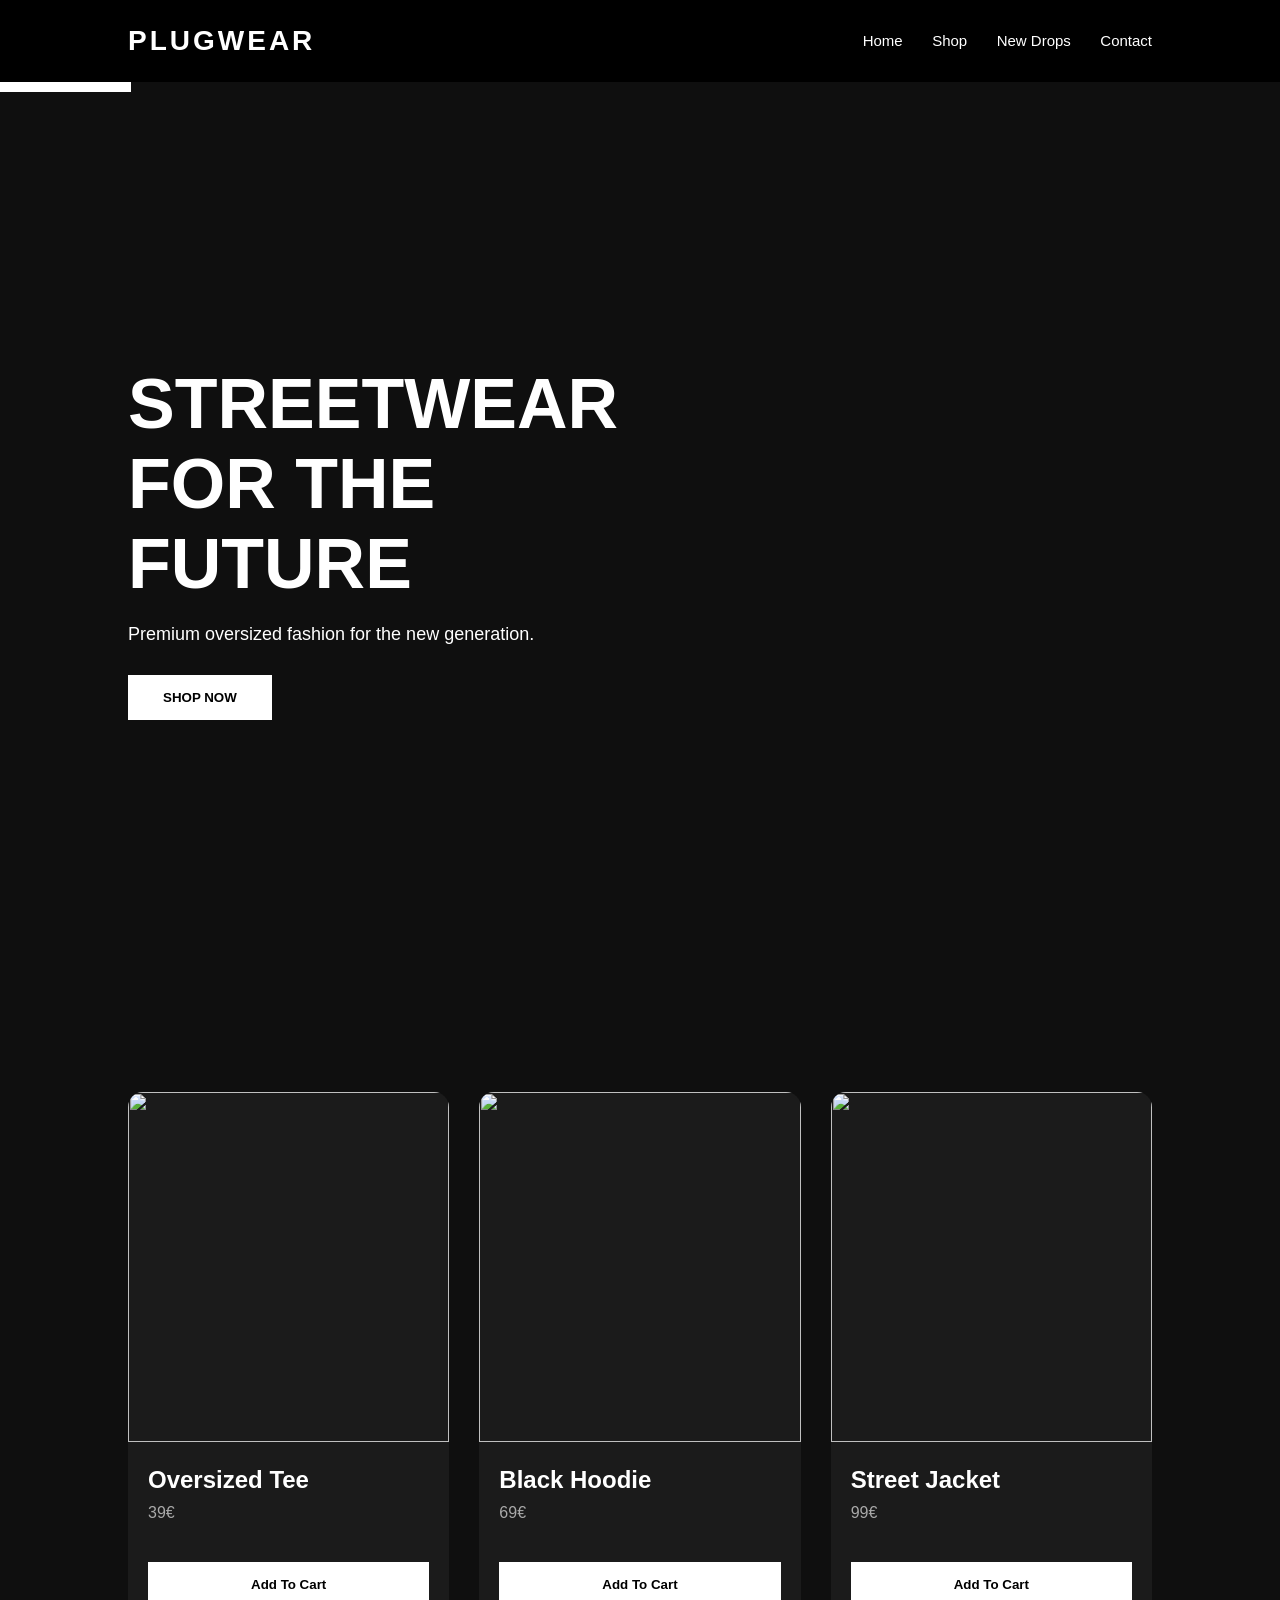
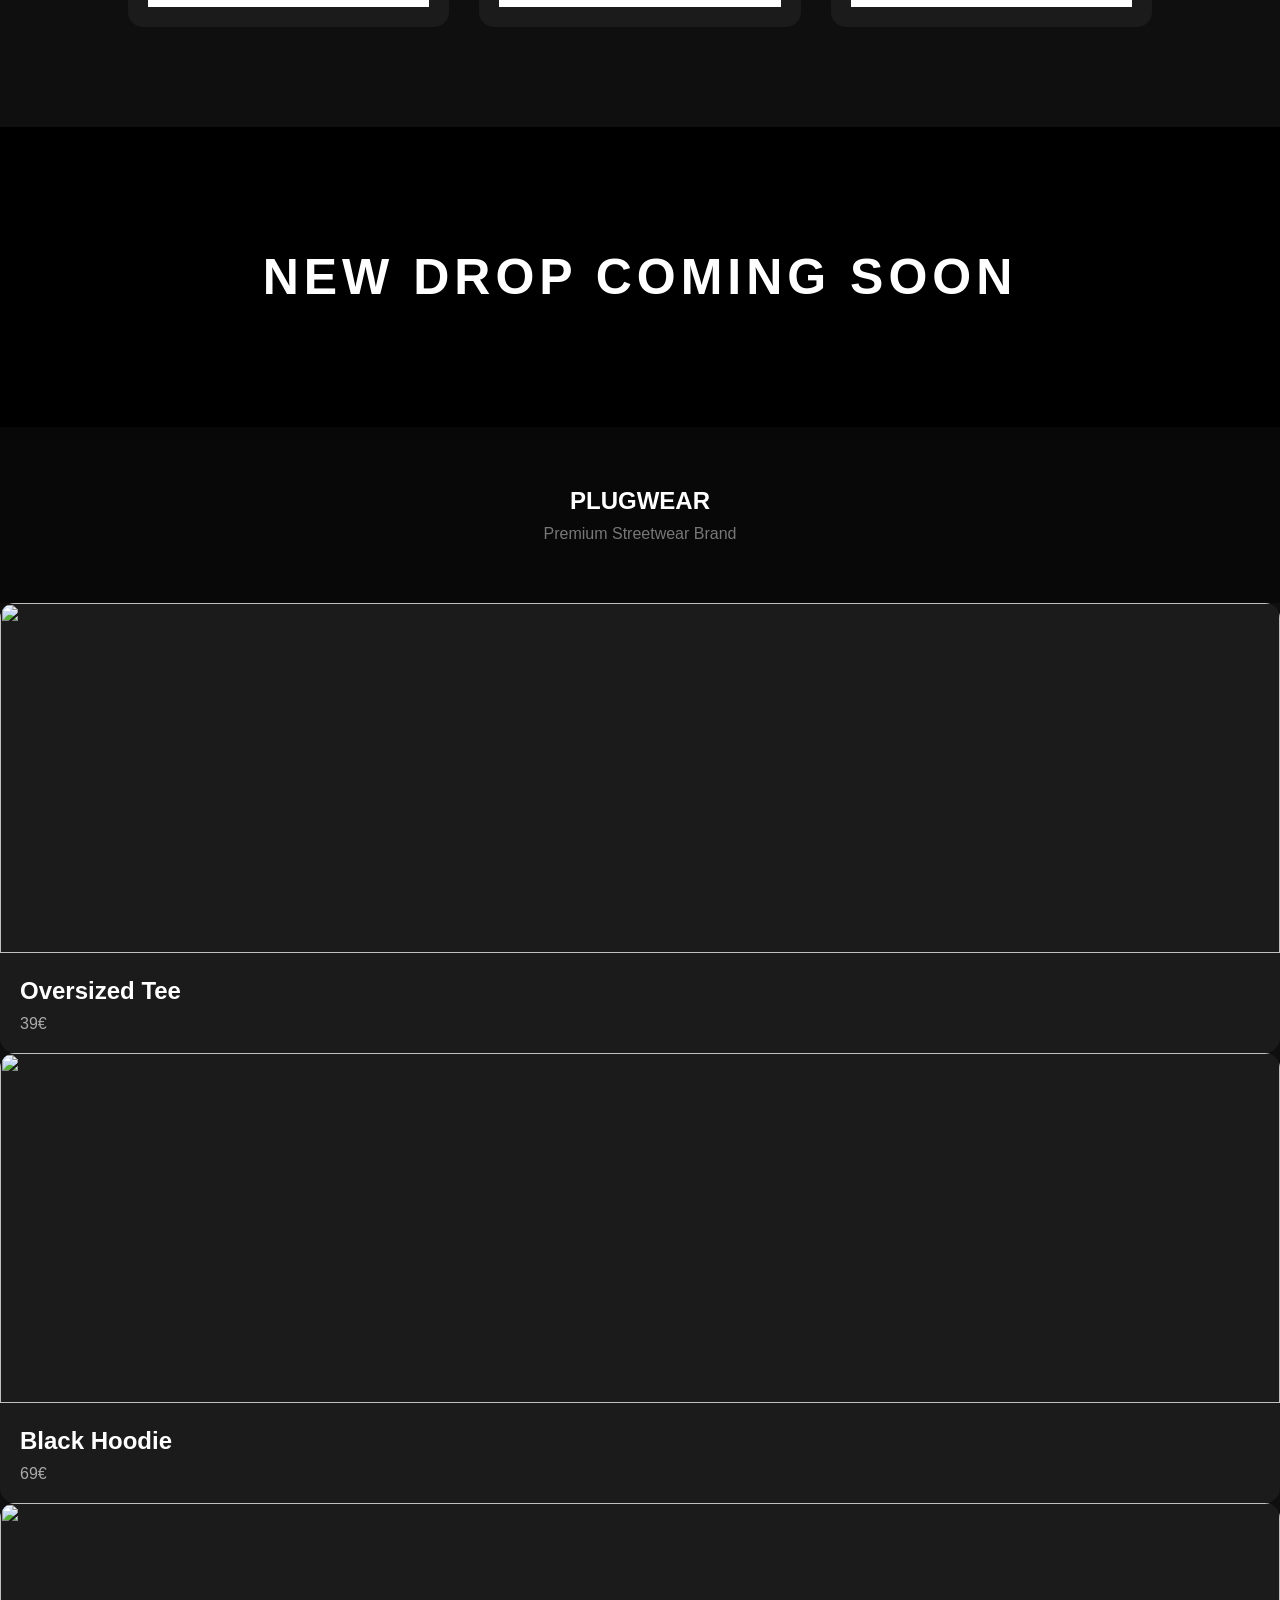
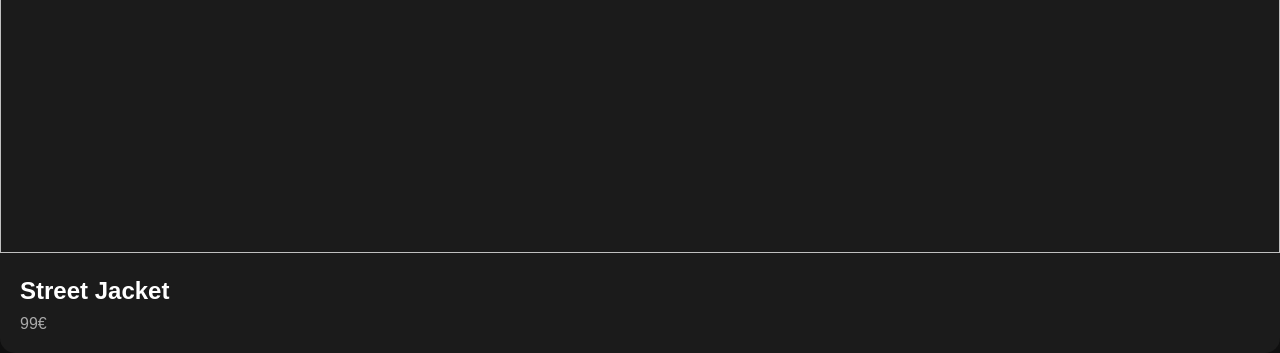
==== index.html @ c31c42a2 "Update index.html" ====
<!DOCTYPE html>
<html lang="en">
<head>
  <meta charset="UTF-8" />
  <meta name="viewport" content="width=device-width, initial-scale=1.0"/>
  <title>PLUGWEAR</title>
  <link rel="stylesheet" href="style.css"/>
</head>
<body>
  <div class="cart-icon" onclick="openCart()">
  🛒 <span id="cart-count">0</span>
</div>

<div class="cart" id="cart">
  <h2>Your Cart</h2>

  <div id="cart-items"></div>

  <button class="checkout">Checkout</button>
</div>

  <header>
    <div class="logo">PLUGWEAR</div>

    <nav>
      <a href="">Home</a>
      <a href="">Shop</a>
      <a href="">New Drops</a>
      <a href="">Contact</a>
    </nav>
  </header>

  <section class="hero">
    <div class="hero-text">
      <h1>STREETWEAR<br>FOR THE FUTURE</h1>
      <p>Premium oversized fashion for the new generation.</p>

      <button>SHOP NOW</button>
    </div>
  </section>

  <section class="products">

  <div class="card">
    <img src="https://images.unsplash.com/photo-1521572163474-6864f9cf17ab?q=80&w=1200&auto=format&fit=crop" alt="">
    <h2>Oversized Tee</h2>
    <p>39€</p>
    <button onclick="addToCart('Oversized Tee')">Add To Cart</button>
  </div>

  <div class="card">
    <img src="https://images.unsplash.com/photo-1503341504253-dff4815485f1?q=80&w=1200&auto=format&fit=crop" alt="">
    <h2>Black Hoodie</h2>
    <p>69€</p>
    <button onclick="addToCart('Black Hoodie')">Add To Cart</button>
  </div>

  <div class="card">
    <img src="https://images.unsplash.com/photo-1523398002811-999ca8dec234?q=80&w=1200&auto=format&fit=crop" alt="">
    <h2>Street Jacket</h2>
    <p>99€</p>
    <button onclick="addToCart('Street Jacket')">Add To Cart</button>
  </div>

</section>

<section class="banner">
  <h1>NEW DROP COMING SOON</h1>
</section>

<footer>
  <h2>PLUGWEAR</h2>
  <p>Premium Streetwear Brand</p>
</footer>

    <div class="card">
      <img src="https://images.unsplash.com/photo-1521572163474-6864f9cf17ab?q=80&w=1200&auto=format&fit=crop" alt="">
      <h2>Oversized Tee</h2>
      <p>39€</p>
    </div>

    <div class="card">
      <img src="https://images.unsplash.com/photo-1503341504253-dff4815485f1?q=80&w=1200&auto=format&fit=crop" alt="">
      <h2>Black Hoodie</h2>
      <p>69€</p>
    </div>

    <div class="card">
      <img src="https://images.unsplash.com/photo-1523398002811-999ca8dec234?q=80&w=1200&auto=format&fit=crop" alt="">
      <h2>Street Jacket</h2>
      <p>99€</p>
    </div>

  </section>

<script src="script.js"></script>
</body>
</html>
---- style.css ----
*{
  margin:0;
  padding:0;
  box-sizing:border-box;
  font-family:Arial, sans-serif;
}

body{
  background:#0f0f0f;
  color:white;
}

header{
  display:flex;
  justify-content:space-between;
  align-items:center;
  padding:25px 10%;
  position:fixed;
  width:100%;
  top:0;
  background:black;
}

.logo{
  font-size:28px;
  font-weight:bold;
  letter-spacing:3px;
}

nav a{
  color:white;
  text-decoration:none;
  margin-left:25px;
  font-size:15px;
}

.hero{
  height:100vh;
  background:url('https://images.unsplash.com/photo-1515886657613-9f3515b0c78f?q=80&w=1400&auto=format&fit=crop') center/cover;
  display:flex;
  align-items:center;
  padding:0 10%;
}

.hero-text{
  max-width:500px;
}

.hero h1{
  font-size:70px;
  margin-bottom:20px;
}

.hero p{
  font-size:18px;
  margin-bottom:30px;
}

button{
  padding:15px 35px;
  border:none;
  background:white;
  color:black;
  font-weight:bold;
  cursor:pointer;
}

.products{
  padding:100px 10%;
  display:grid;
  grid-template-columns:repeat(auto-fit,minmax(250px,1fr));
  gap:30px;
}

.card{
  background:#1b1b1b;
  border-radius:15px;
  overflow:hidden;
  transition:0.3s;
}

.card:hover{
  transform:translateY(-10px);
}

.card img{
  width:100%;
  height:350px;
  object-fit:cover;
}

.card h2{
  padding:20px 20px 10px;
}

.card p{
  padding:0 20px 20px;
  color:#aaa;
}
  .card button{
  margin:20px;
  width:calc(100% - 40px);
}

.banner{
  height:300px;
  background:black;
  display:flex;
  justify-content:center;
  align-items:center;
  text-align:center;
}

.banner h1{
  font-size:50px;
  letter-spacing:5px;
}

footer{
  padding:60px 10%;
  text-align:center;
  background:#080808;
}

footer p{
  color:#777;
  margin-top:10px;
}

@media(max-width:768px){

  .hero h1{
    font-size:45px;
  }

  nav{
    display:none;
  }

}
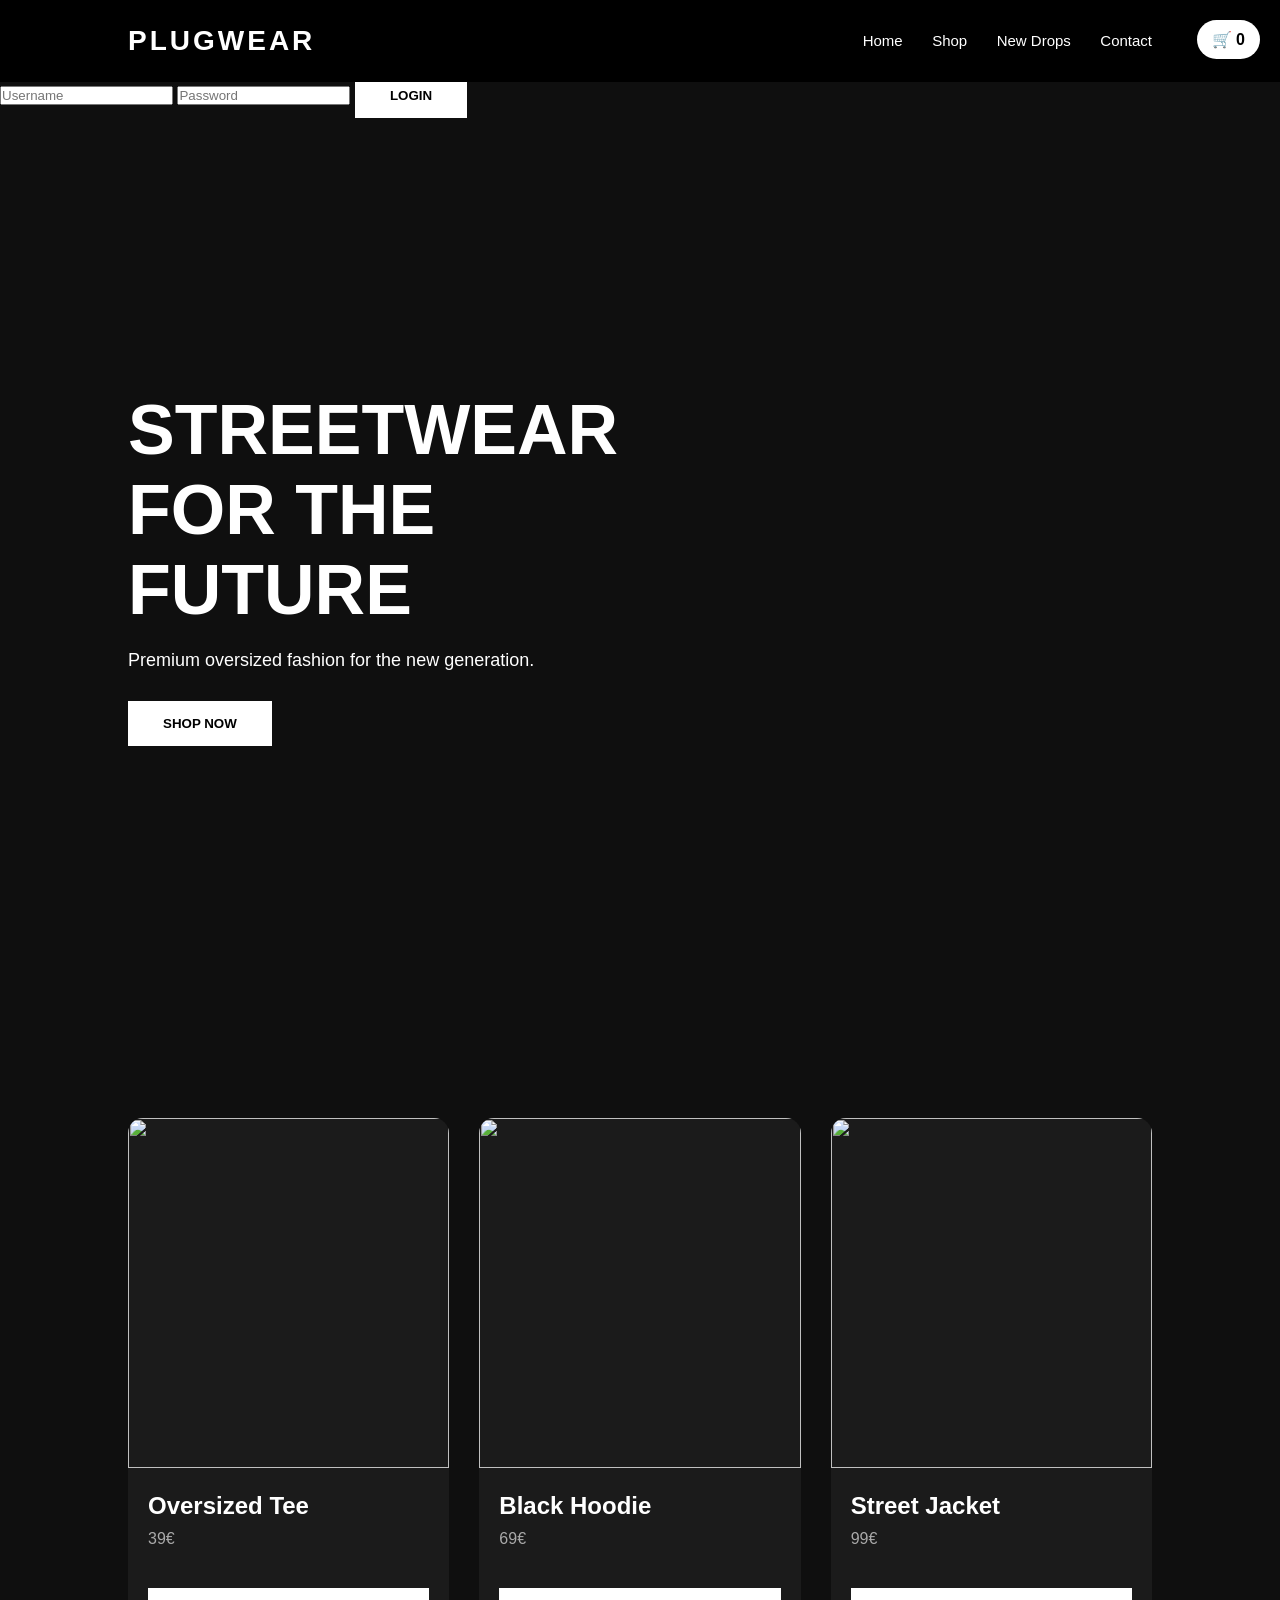
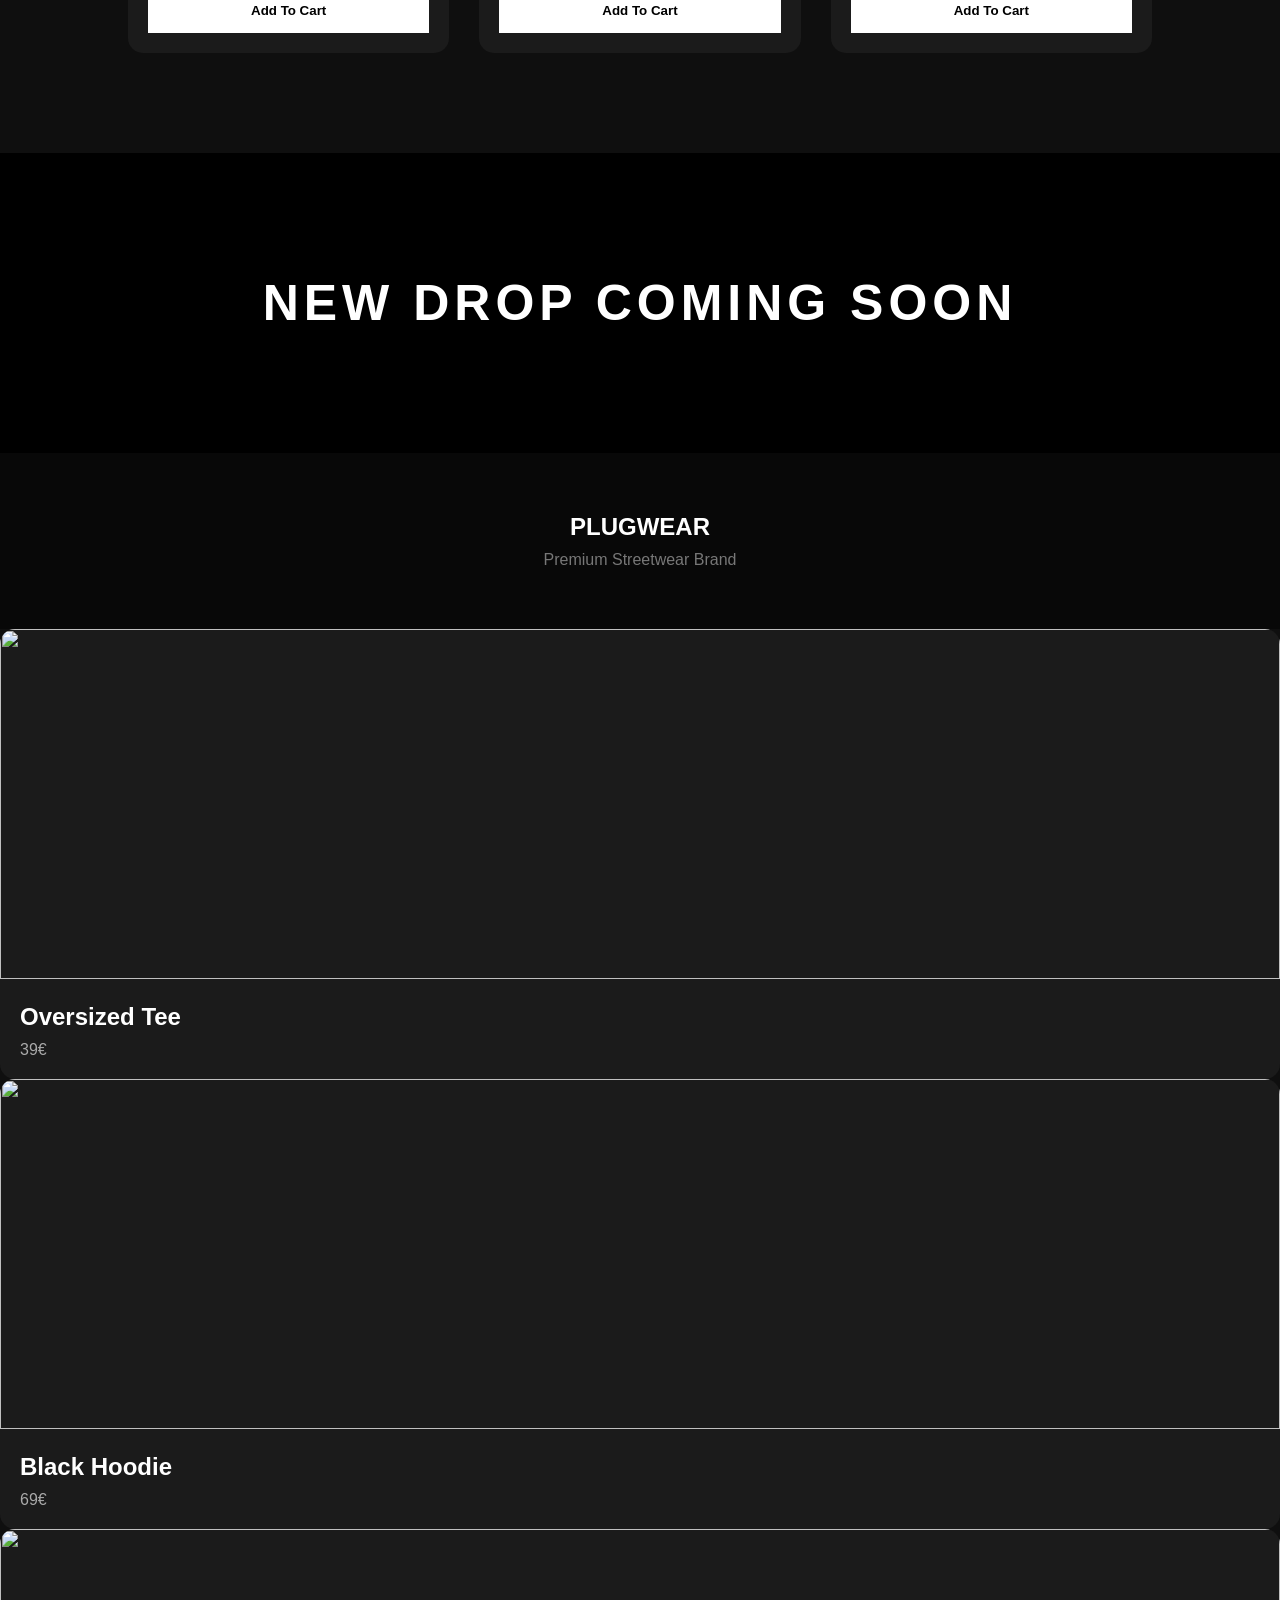
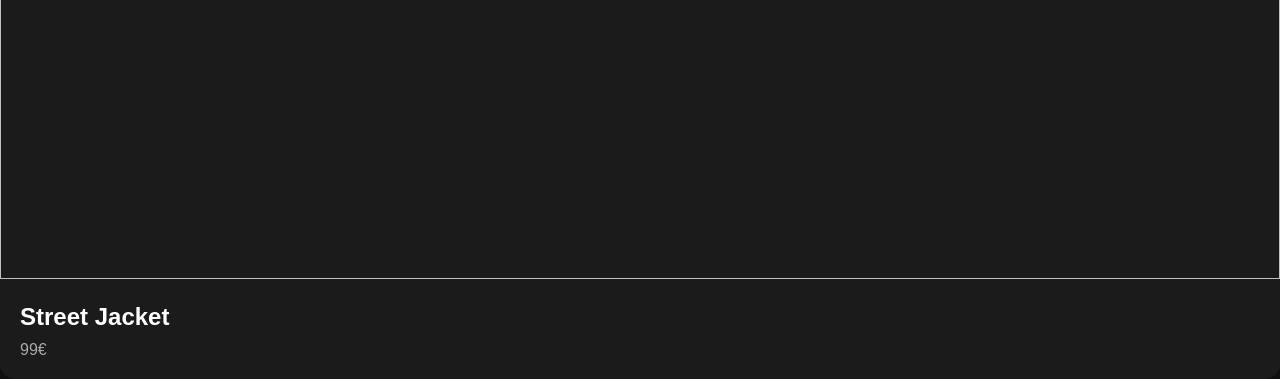
==== commit 252df5f0: "Update index.html" ====
--- a/index.html
+++ b/index.html
@@ -6,7 +6,22 @@
   <title>PLUGWEAR</title>
   <link rel="stylesheet" href="style.css"/>
 </head>
-<body>
+<div class="auth-buttons">
+  <button onclick="openLogin()">Login</button>
+</div>
+
+<div class="login-box" id="loginBox">
+
+  <h2>PLUGWEAR ACCOUNT</h2>
+
+  <input type="text" placeholder="Username">
+
+  <input type="password" placeholder="Password">
+
+  <button onclick="login()">LOGIN</button>
+
+</div>
+  <body>
   <div class="cart-icon" onclick="openCart()">
   🛒 <span id="cart-count">0</span>
 </div>
--- a/style.css
+++ b/style.css
@@ -138,3 +138,43 @@
   }
 
 }
+.cart-icon{
+  position:fixed;
+  top:20px;
+  right:20px;
+  background:white;
+  color:black;
+  padding:10px 15px;
+  border-radius:30px;
+  cursor:pointer;
+  z-index:1000;
+  font-weight:bold;
+}
+
+.cart{
+  position:fixed;
+  top:0;
+  right:-400px;
+  width:350px;
+  height:100vh;
+  background:#111;
+  padding:30px;
+  transition:0.4s;
+  z-index:999;
+}
+
+.cart.active{
+  right:0;
+}
+
+.cart h2{
+  margin-bottom:20px;
+}
+
+#cart-items{
+  margin-bottom:20px;
+}
+
+.checkout{
+  width:100%;
+}
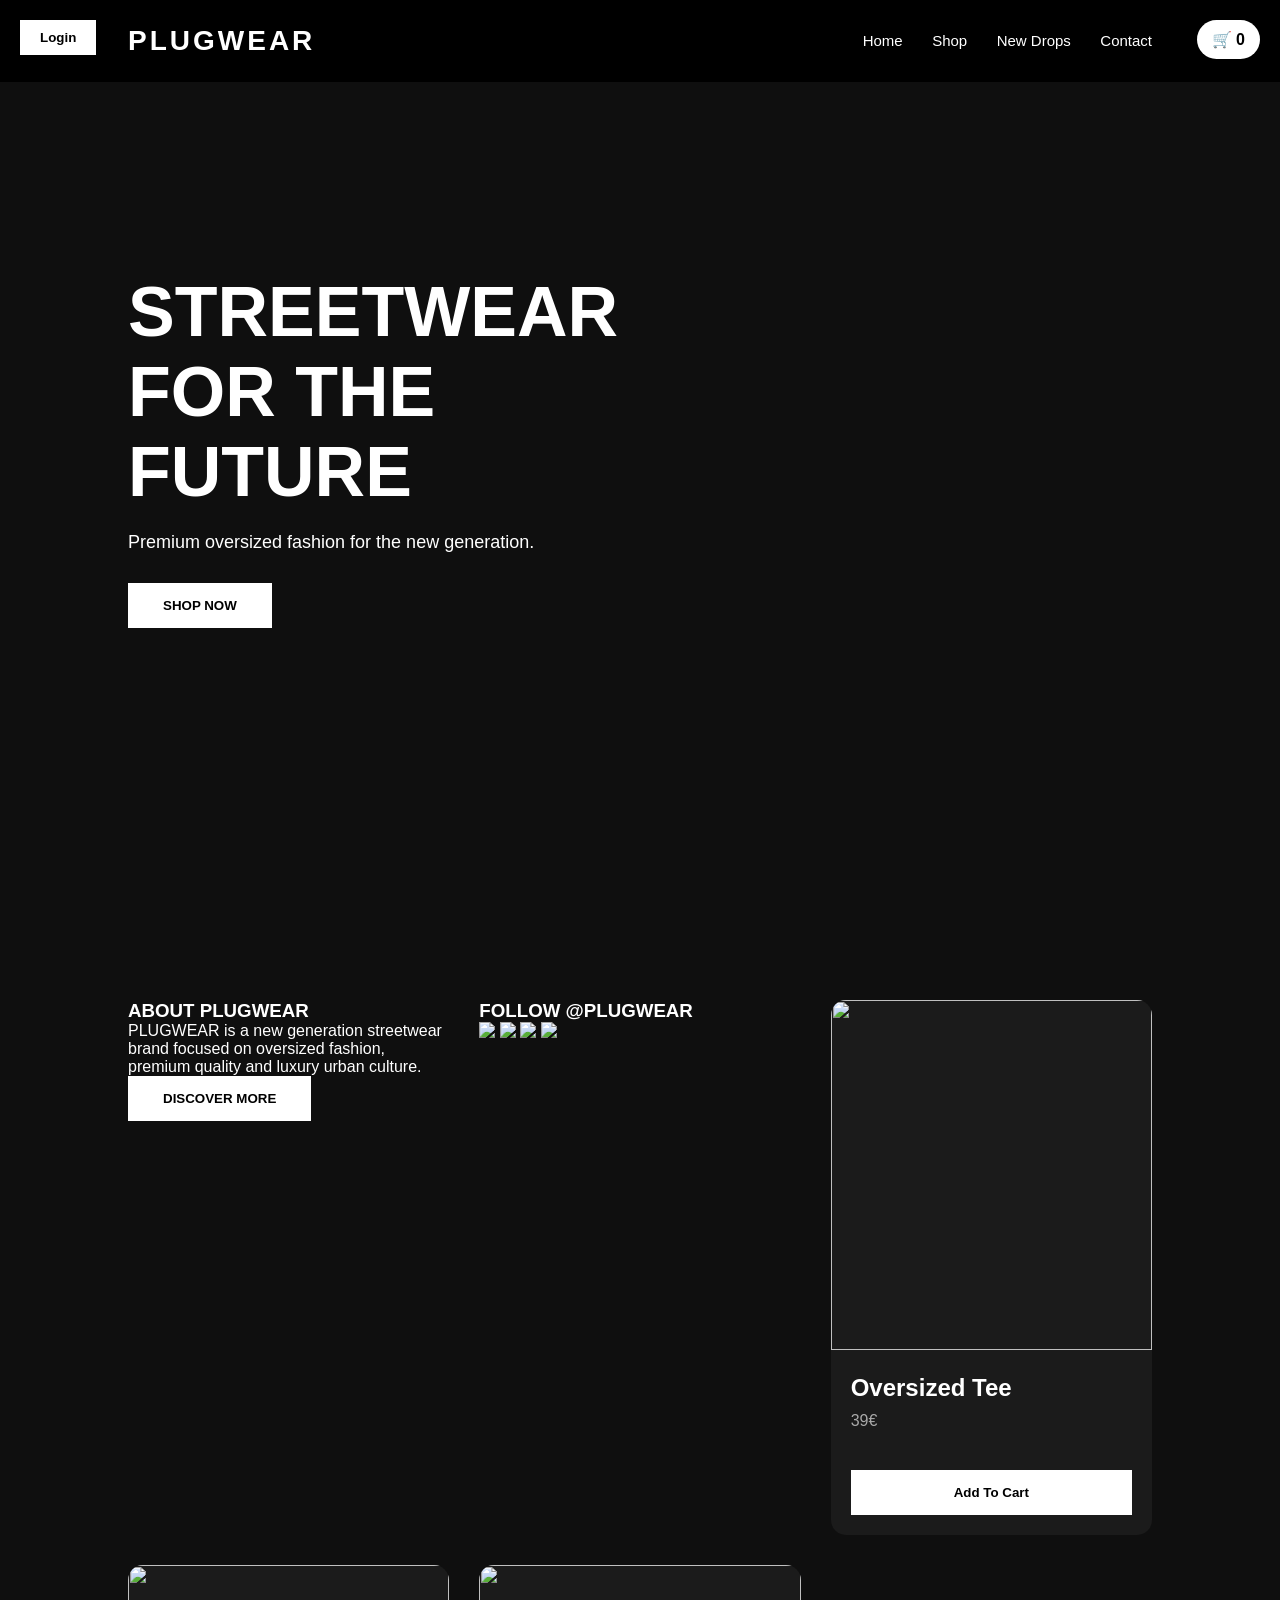
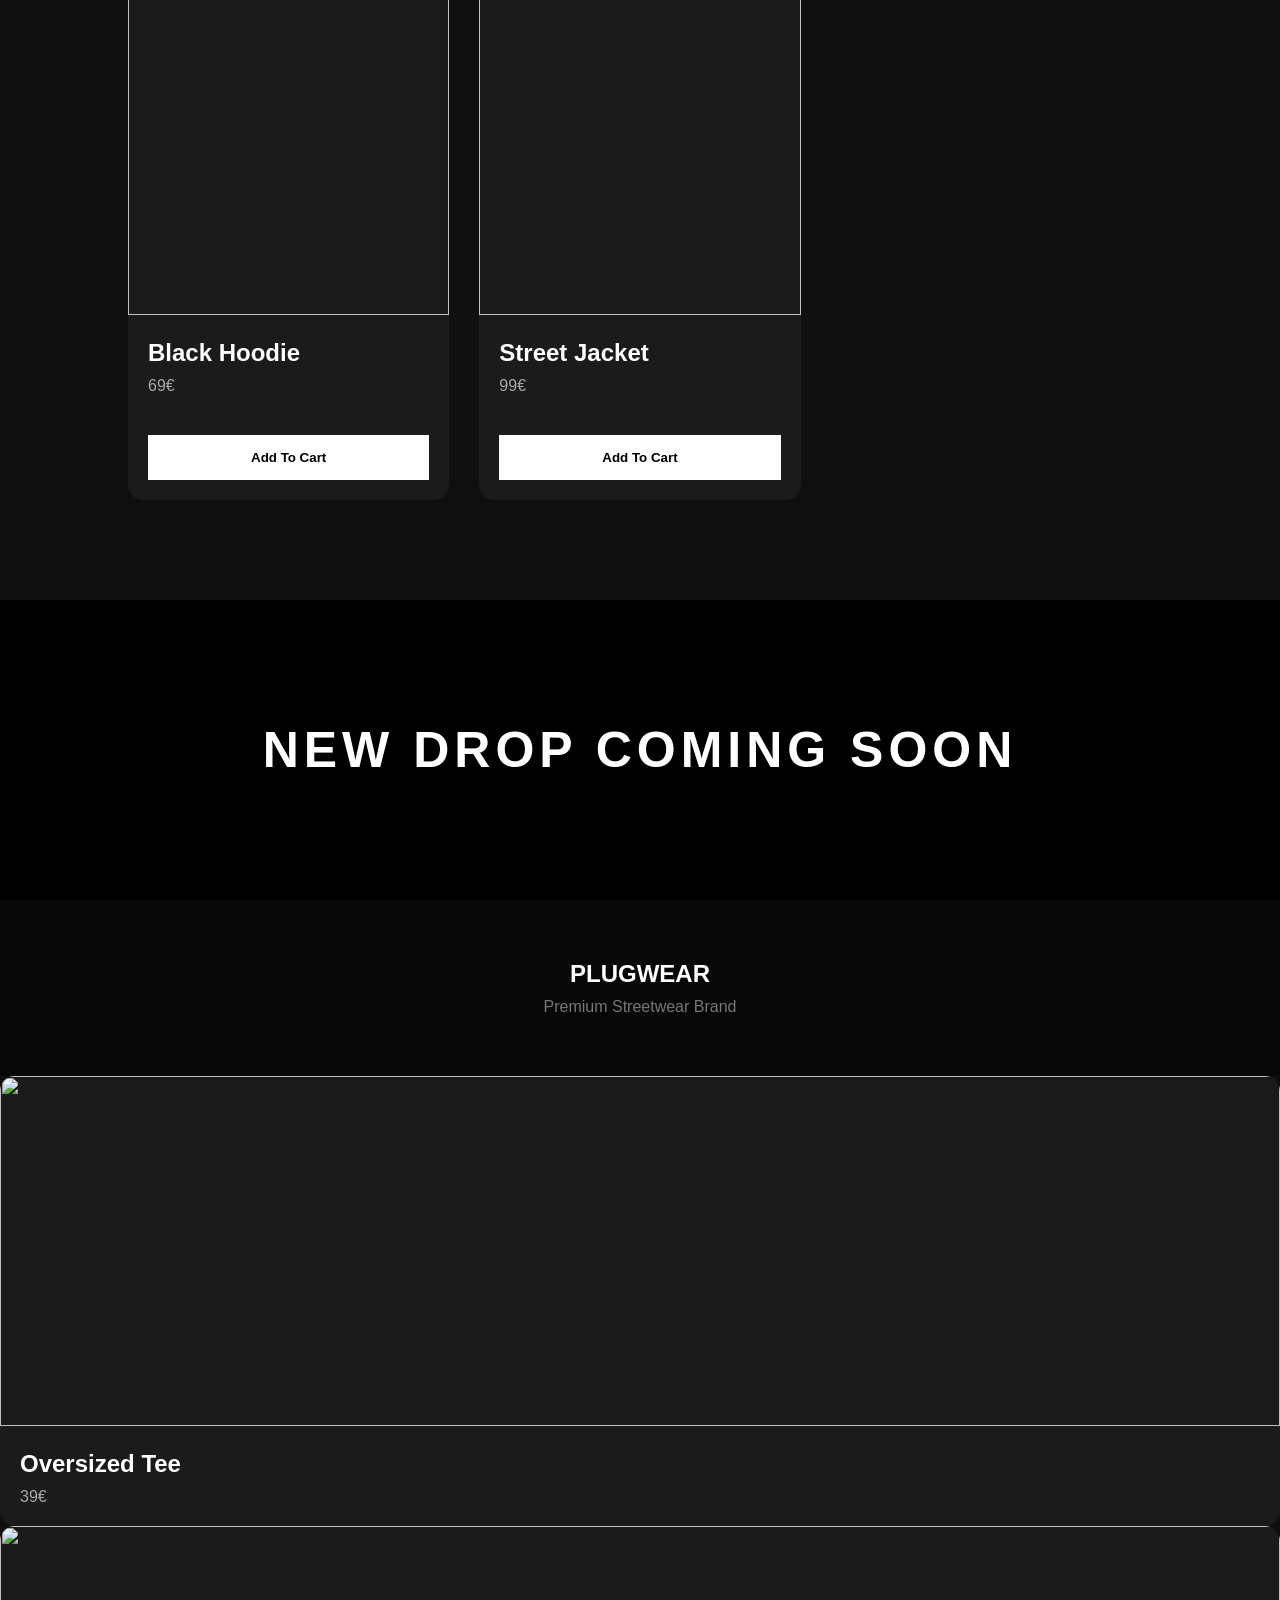
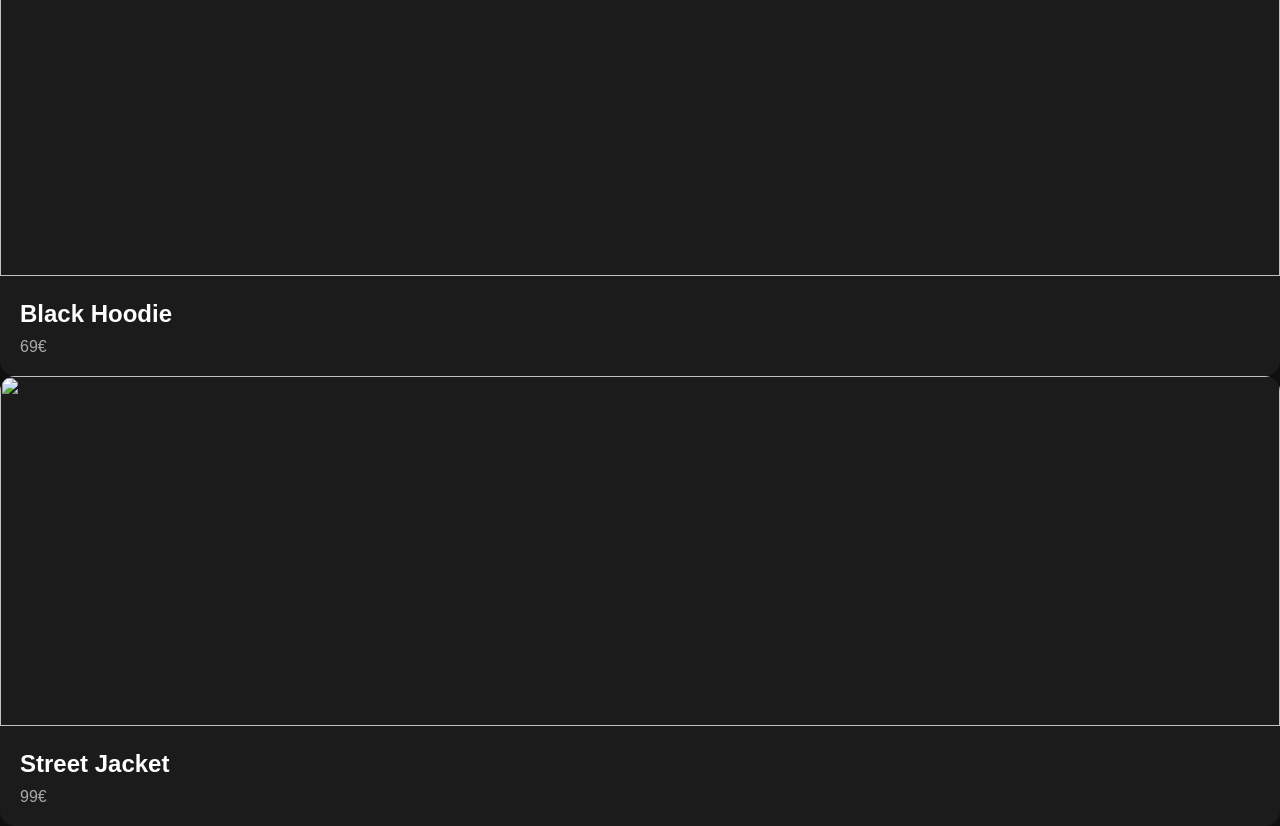
==== commit 5bd75705: "Update index.html" ====
--- a/index.html
+++ b/index.html
@@ -55,6 +55,38 @@
   </section>
 
   <section class="products">
+    <section class="about">
+
+  <div class="about-text">
+    <h1>ABOUT PLUGWEAR</h1>
+
+    <p>
+      PLUGWEAR is a new generation streetwear brand focused on oversized fashion,
+      premium quality and luxury urban culture.
+    </p>
+
+    <button>DISCOVER MORE</button>
+  </div>
+
+</section>
+
+<section class="instagram">
+
+  <h1>FOLLOW @PLUGWEAR</h1>
+
+  <div class="insta-grid">
+
+    <img src="https://images.unsplash.com/photo-1496747611176-843222e1e57c?q=80&w=1200&auto=format&fit=crop">
+
+    <img src="https://images.unsplash.com/photo-1500648767791-00dcc994a43e?q=80&w=1200&auto=format&fit=crop">
+
+    <img src="https://images.unsplash.com/photo-1517841905240-472988babdf9?q=80&w=1200&auto=format&fit=crop">
+
+    <img src="https://images.unsplash.com/photo-1524504388940-b1c1722653e1?q=80&w=1200&auto=format&fit=crop">
+
+  </div>
+
+</section>
 
   <div class="card">
     <img src="https://images.unsplash.com/photo-1521572163474-6864f9cf17ab?q=80&w=1200&auto=format&fit=crop" alt="">
--- a/style.css
+++ b/style.css
@@ -178,3 +178,48 @@
 .checkout{
   width:100%;
 }
+.auth-buttons{
+  position:fixed;
+  top:20px;
+  left:20px;
+  z-index:1000;
+}
+
+.auth-buttons button{
+  padding:10px 20px;
+}
+
+.login-box{
+  position:fixed;
+  top:50%;
+  left:50%;
+  transform:translate(-50%,-50%) scale(0);
+  width:320px;
+  background:#111;
+  padding:30px;
+  border-radius:20px;
+  transition:0.3s;
+  z-index:2000;
+}
+
+.login-box.active{
+  transform:translate(-50%,-50%) scale(1);
+}
+
+.login-box h2{
+  margin-bottom:20px;
+  text-align:center;
+}
+
+.login-box input{
+  width:100%;
+  padding:15px;
+  margin-bottom:15px;
+  background:#1d1d1d;
+  border:none;
+  color:white;
+}
+
+.login-box button{
+  width:100%;
+}
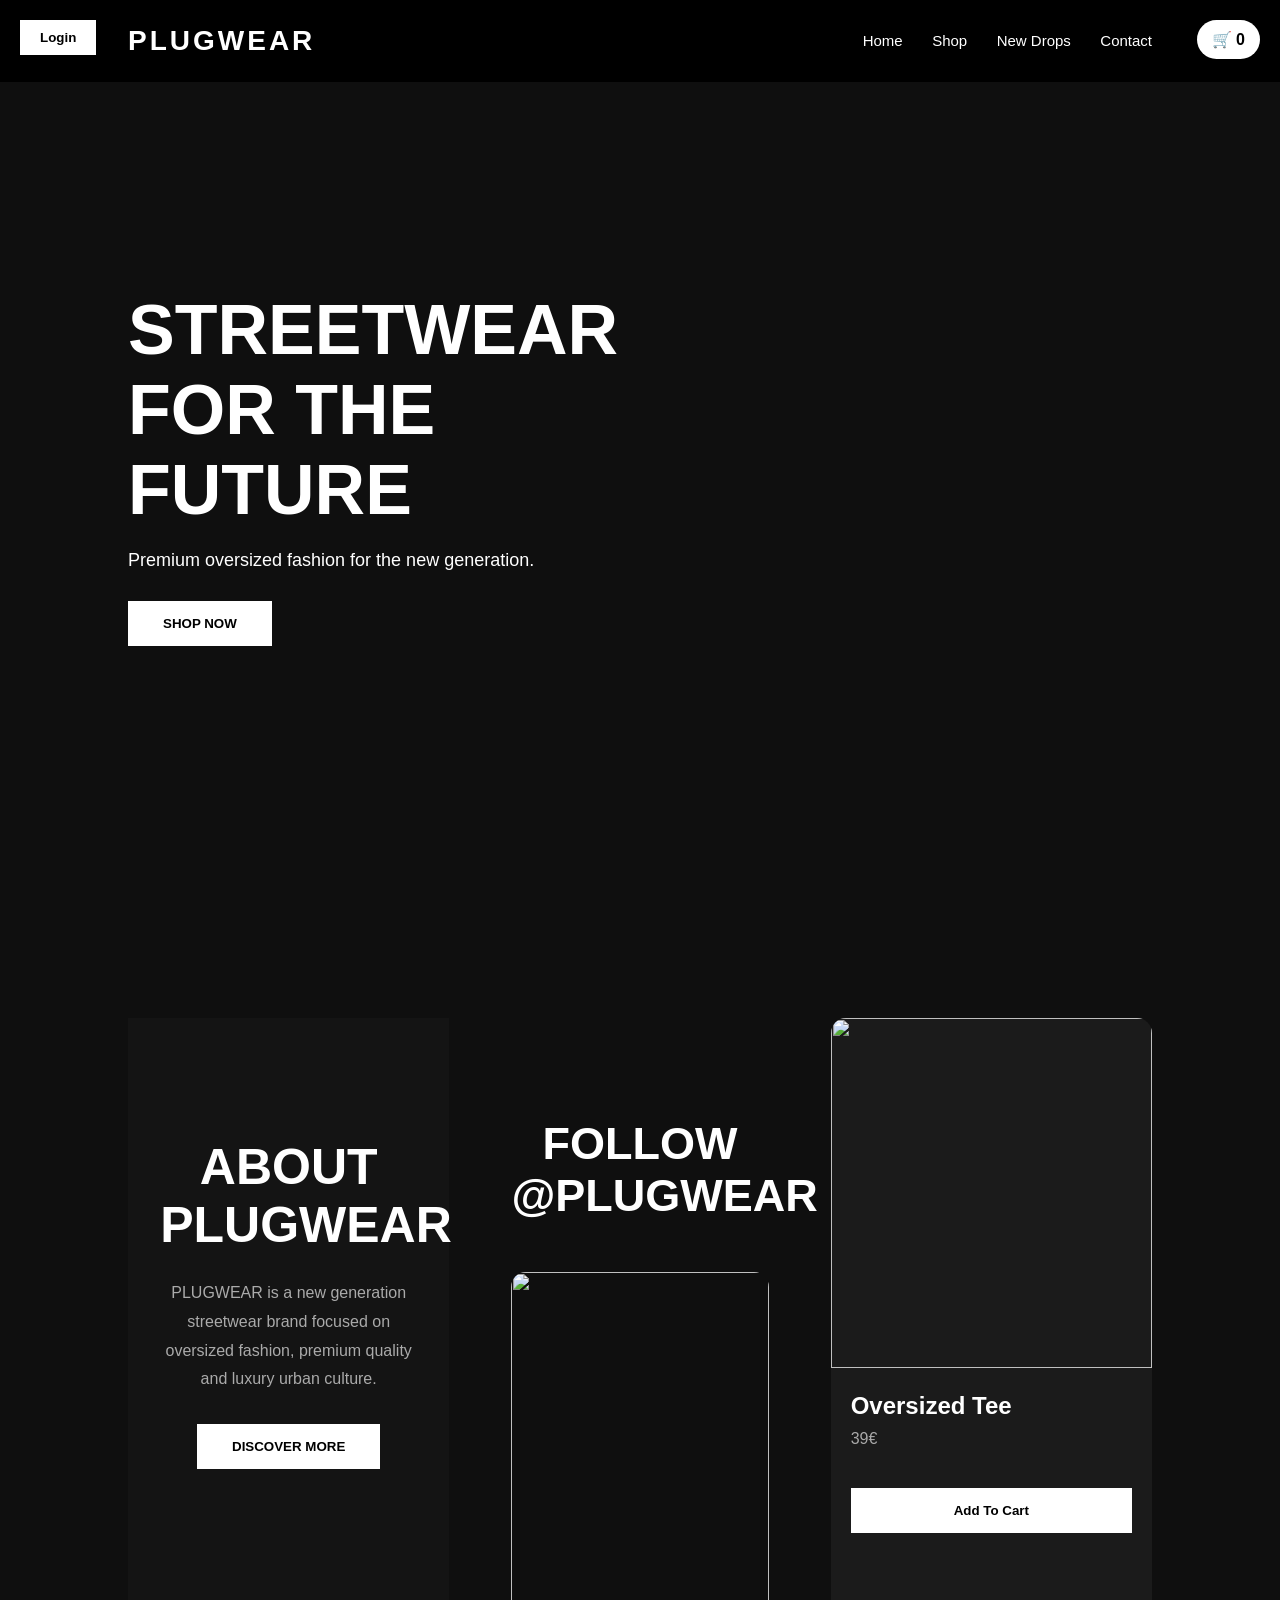
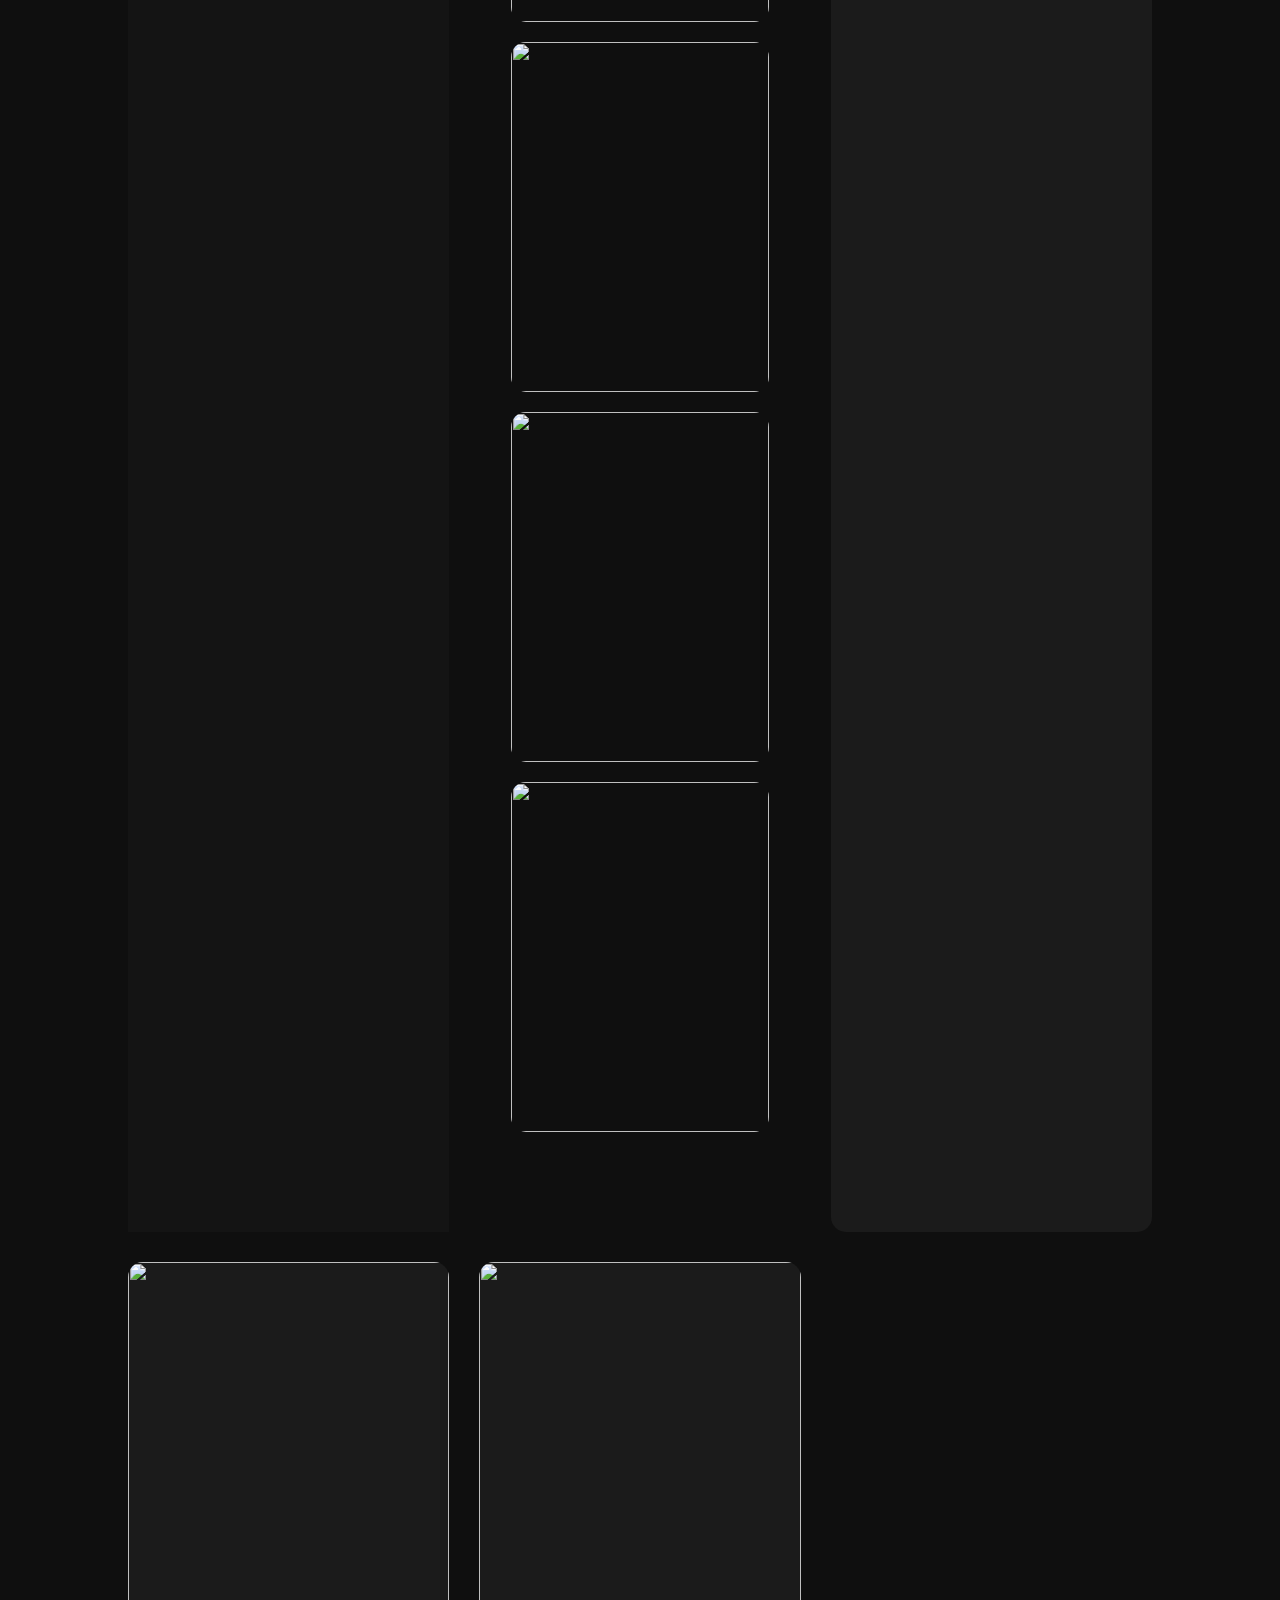
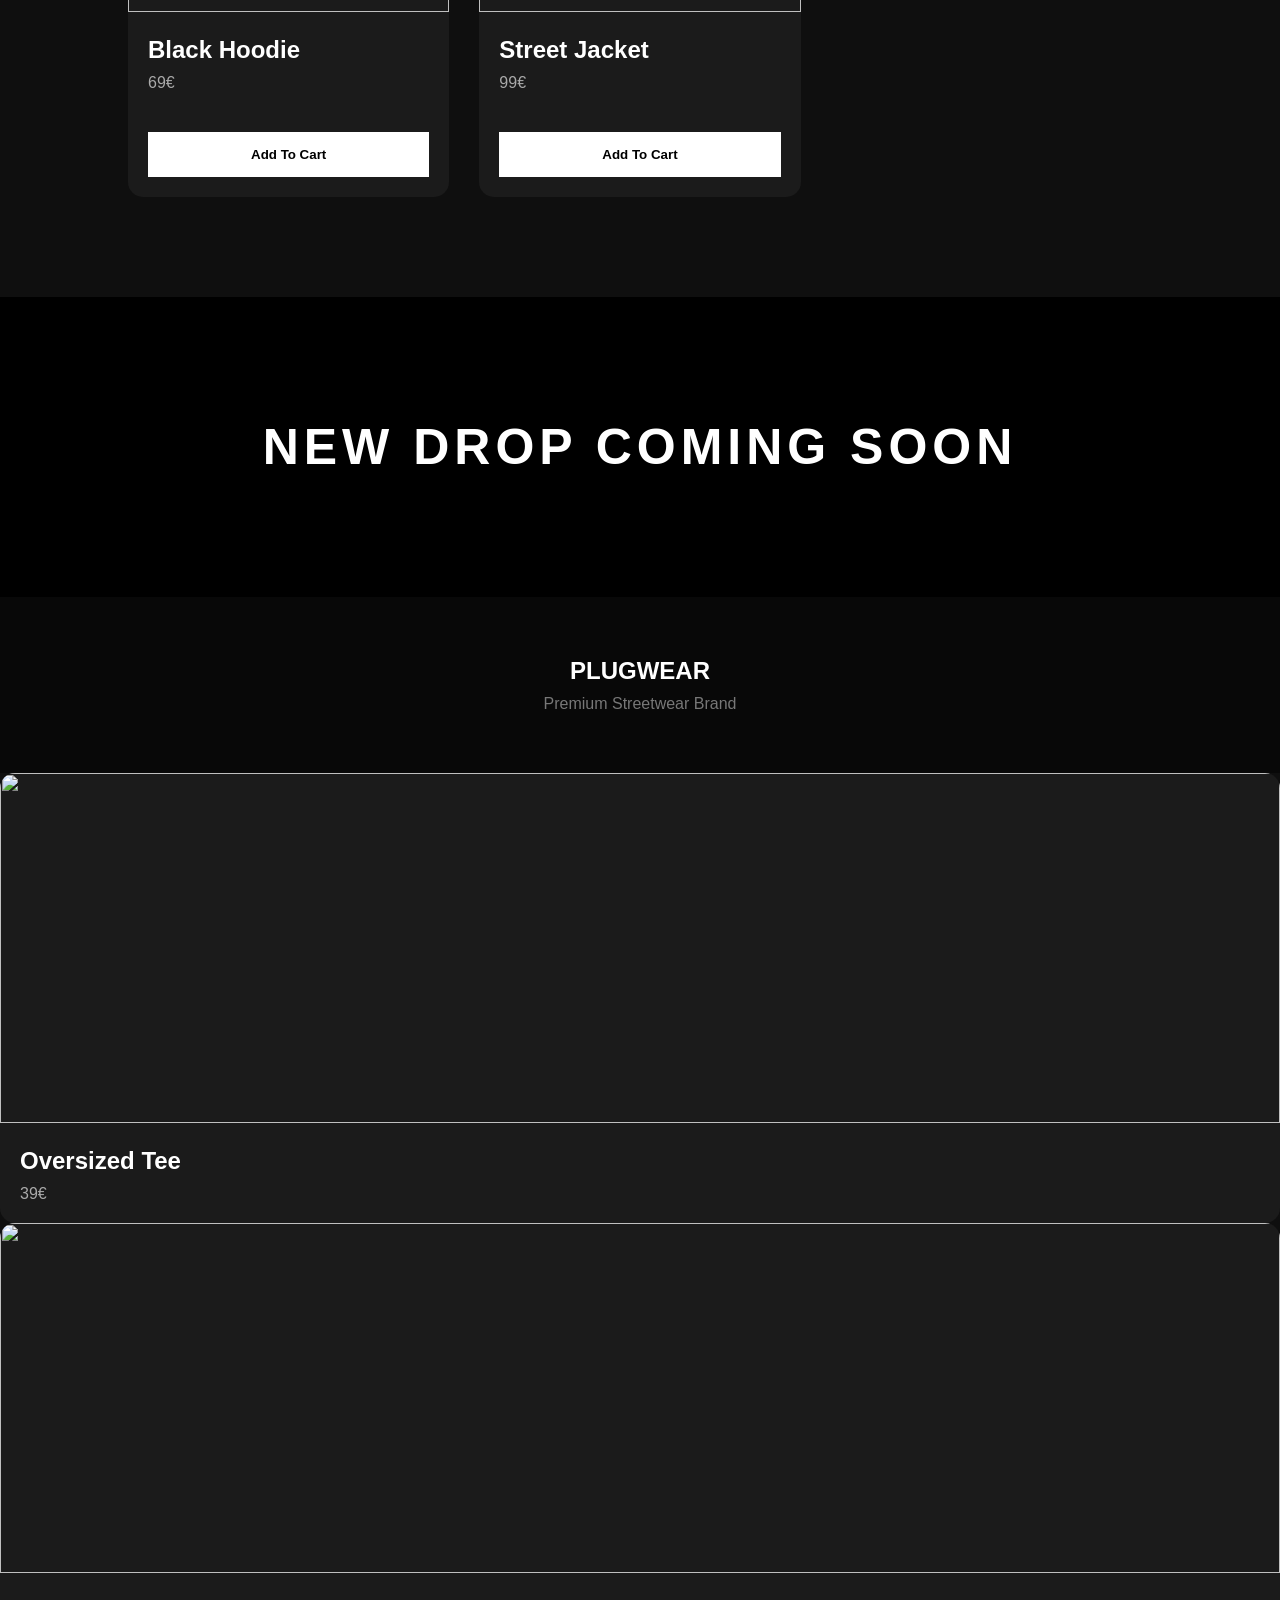
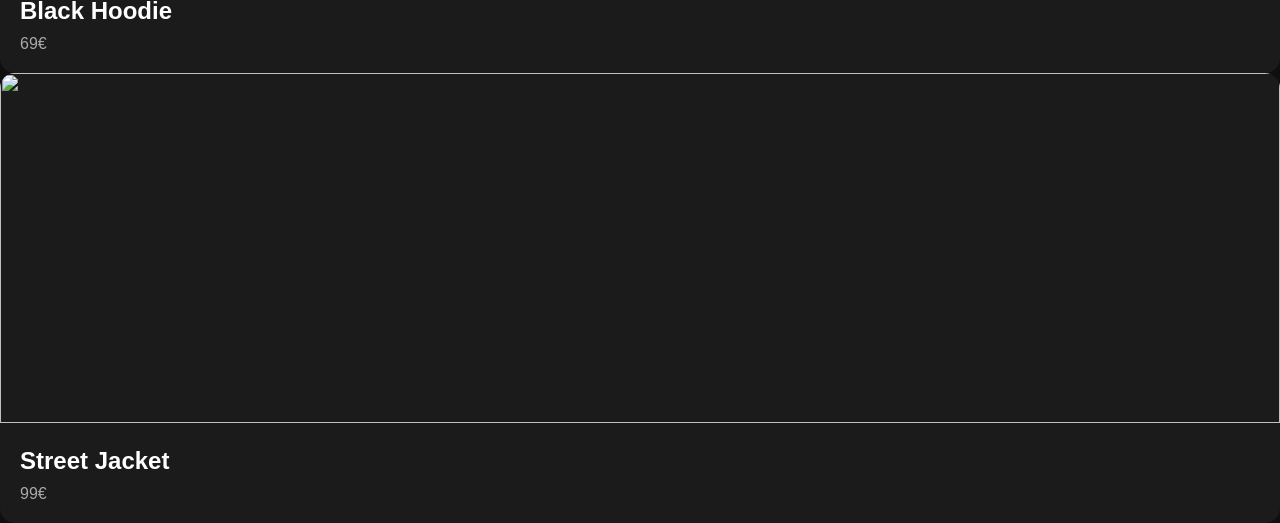
==== commit fb34b928: "Update index.html" ====
--- a/index.html
+++ b/index.html
@@ -44,7 +44,7 @@
       <a href="">Contact</a>
     </nav>
   </header>
-
+<a href="admin.html">Admin</a>
   <section class="hero">
     <div class="hero-text">
       <h1>STREETWEAR<br>FOR THE FUTURE</h1>
--- a/style.css
+++ b/style.css
@@ -223,3 +223,104 @@
 .login-box button{
   width:100%;
 }
+.about{
+  padding:120px 10%;
+  background:#141414;
+  text-align:center;
+}
+
+.about h1{
+  font-size:50px;
+  margin-bottom:25px;
+}
+
+.about p{
+  max-width:700px;
+  margin:auto;
+  color:#aaa;
+  line-height:1.8;
+  margin-bottom:30px;
+}
+
+.instagram{
+  padding:100px 10%;
+}
+
+.instagram h1{
+  text-align:center;
+  margin-bottom:50px;
+  font-size:45px;
+}
+
+.insta-grid{
+  display:grid;
+  grid-template-columns:repeat(auto-fit,minmax(220px,1fr));
+  gap:20px;
+}
+
+.insta-grid img{
+  width:100%;
+  height:350px;
+  object-fit:cover;
+  border-radius:15px;
+  transition:0.3s;
+}
+
+.insta-grid img:hover{
+  transform:scale(1.05);
+}
+.checkout-box{
+  width:350px;
+  margin:100px auto;
+  background:#111;
+  padding:30px;
+  border-radius:20px;
+  text-align:center;
+}
+
+.checkout-box input{
+  width:100%;
+  padding:15px;
+  margin:10px 0;
+  background:#1d1d1d;
+  border:none;
+  color:white;
+}
+
+.checkout-box button{
+  width:100%;
+  padding:15px;
+}
+.hidden{
+  display:none;
+}
+
+.checkout-box h3{
+  margin-top:20px;
+}
+
+.checkout-box button{
+  margin:10px 0;
+}
+.admin-box{
+  width:400px;
+  margin:100px auto;
+  background:#111;
+  padding:30px;
+  border-radius:20px;
+  text-align:center;
+}
+
+.admin-box input{
+  width:100%;
+  padding:15px;
+  margin:10px 0;
+  background:#1d1d1d;
+  border:none;
+  color:white;
+}
+
+.admin-box button{
+  width:100%;
+  padding:15px;
+}
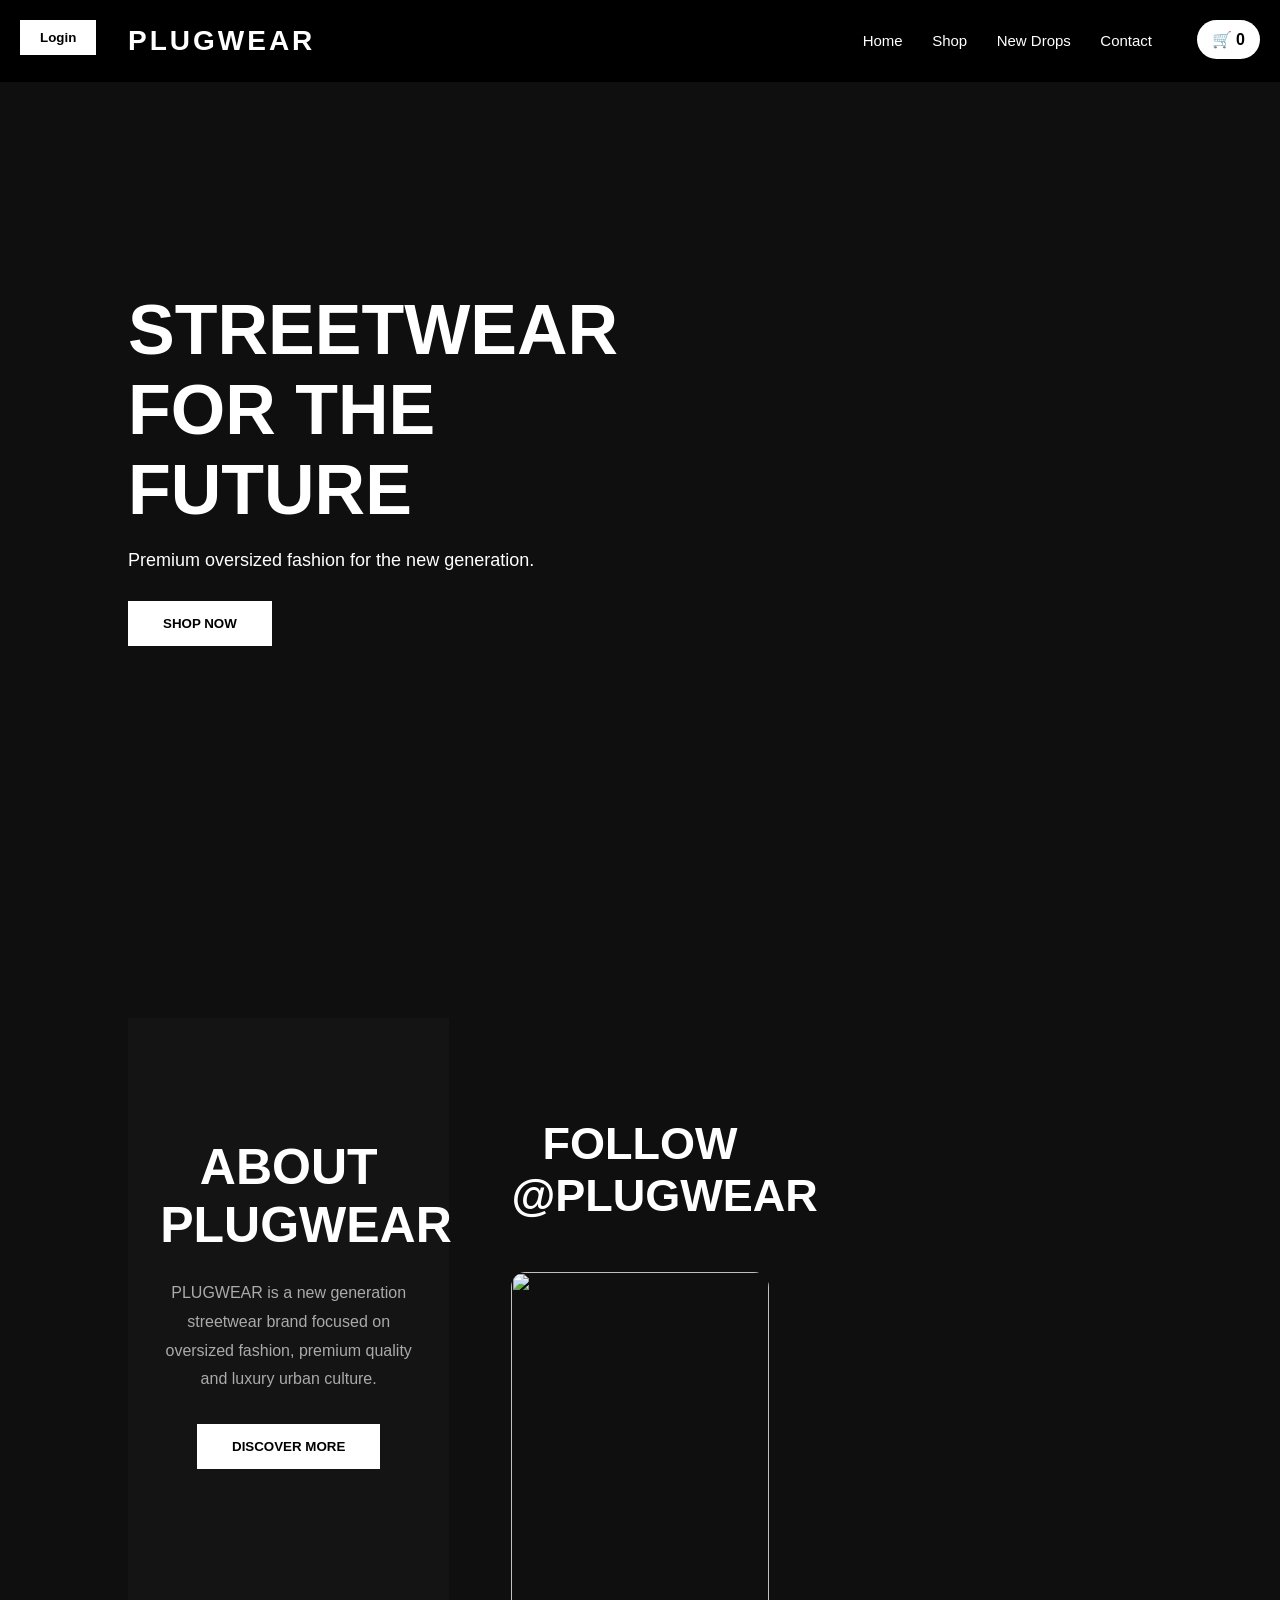
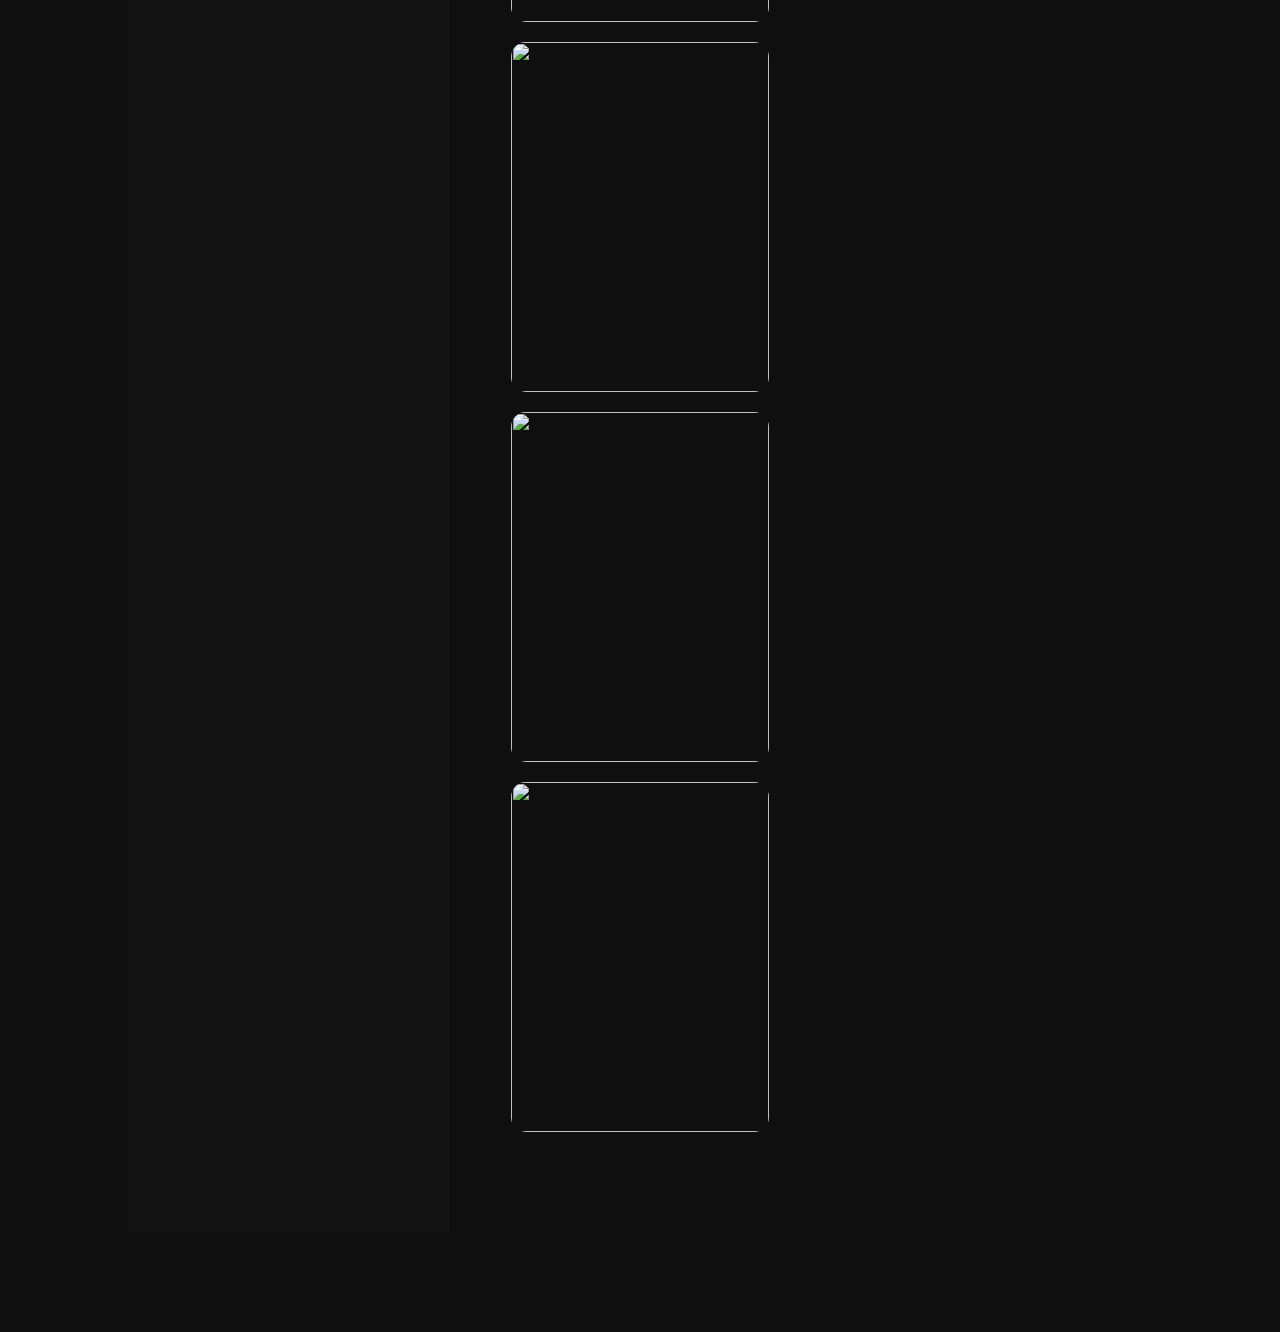
==== commit b3db0696: "Update index.html" ====
--- a/index.html
+++ b/index.html
@@ -88,55 +88,7 @@
 
 </section>
 
-  <div class="card">
-    <img src="https://images.unsplash.com/photo-1521572163474-6864f9cf17ab?q=80&w=1200&auto=format&fit=crop" alt="">
-    <h2>Oversized Tee</h2>
-    <p>39€</p>
-    <button onclick="addToCart('Oversized Tee')">Add To Cart</button>
-  </div>
-
-  <div class="card">
-    <img src="https://images.unsplash.com/photo-1503341504253-dff4815485f1?q=80&w=1200&auto=format&fit=crop" alt="">
-    <h2>Black Hoodie</h2>
-    <p>69€</p>
-    <button onclick="addToCart('Black Hoodie')">Add To Cart</button>
-  </div>
-
-  <div class="card">
-    <img src="https://images.unsplash.com/photo-1523398002811-999ca8dec234?q=80&w=1200&auto=format&fit=crop" alt="">
-    <h2>Street Jacket</h2>
-    <p>99€</p>
-    <button onclick="addToCart('Street Jacket')">Add To Cart</button>
-  </div>
-
-</section>
-
-<section class="banner">
-  <h1>NEW DROP COMING SOON</h1>
-</section>
-
-<footer>
-  <h2>PLUGWEAR</h2>
-  <p>Premium Streetwear Brand</p>
-</footer>
-
-    <div class="card">
-      <img src="https://images.unsplash.com/photo-1521572163474-6864f9cf17ab?q=80&w=1200&auto=format&fit=crop" alt="">
-      <h2>Oversized Tee</h2>
-      <p>39€</p>
-    </div>
-
-    <div class="card">
-      <img src="https://images.unsplash.com/photo-1503341504253-dff4815485f1?q=80&w=1200&auto=format&fit=crop" alt="">
-      <h2>Black Hoodie</h2>
-      <p>69€</p>
-    </div>
-
-    <div class="card">
-      <img src="https://images.unsplash.com/photo-1523398002811-999ca8dec234?q=80&w=1200&auto=format&fit=crop" alt="">
-      <h2>Street Jacket</h2>
-      <p>99€</p>
-    </div>
+  <section class="products" id="products"></section>
 
   </section>
 
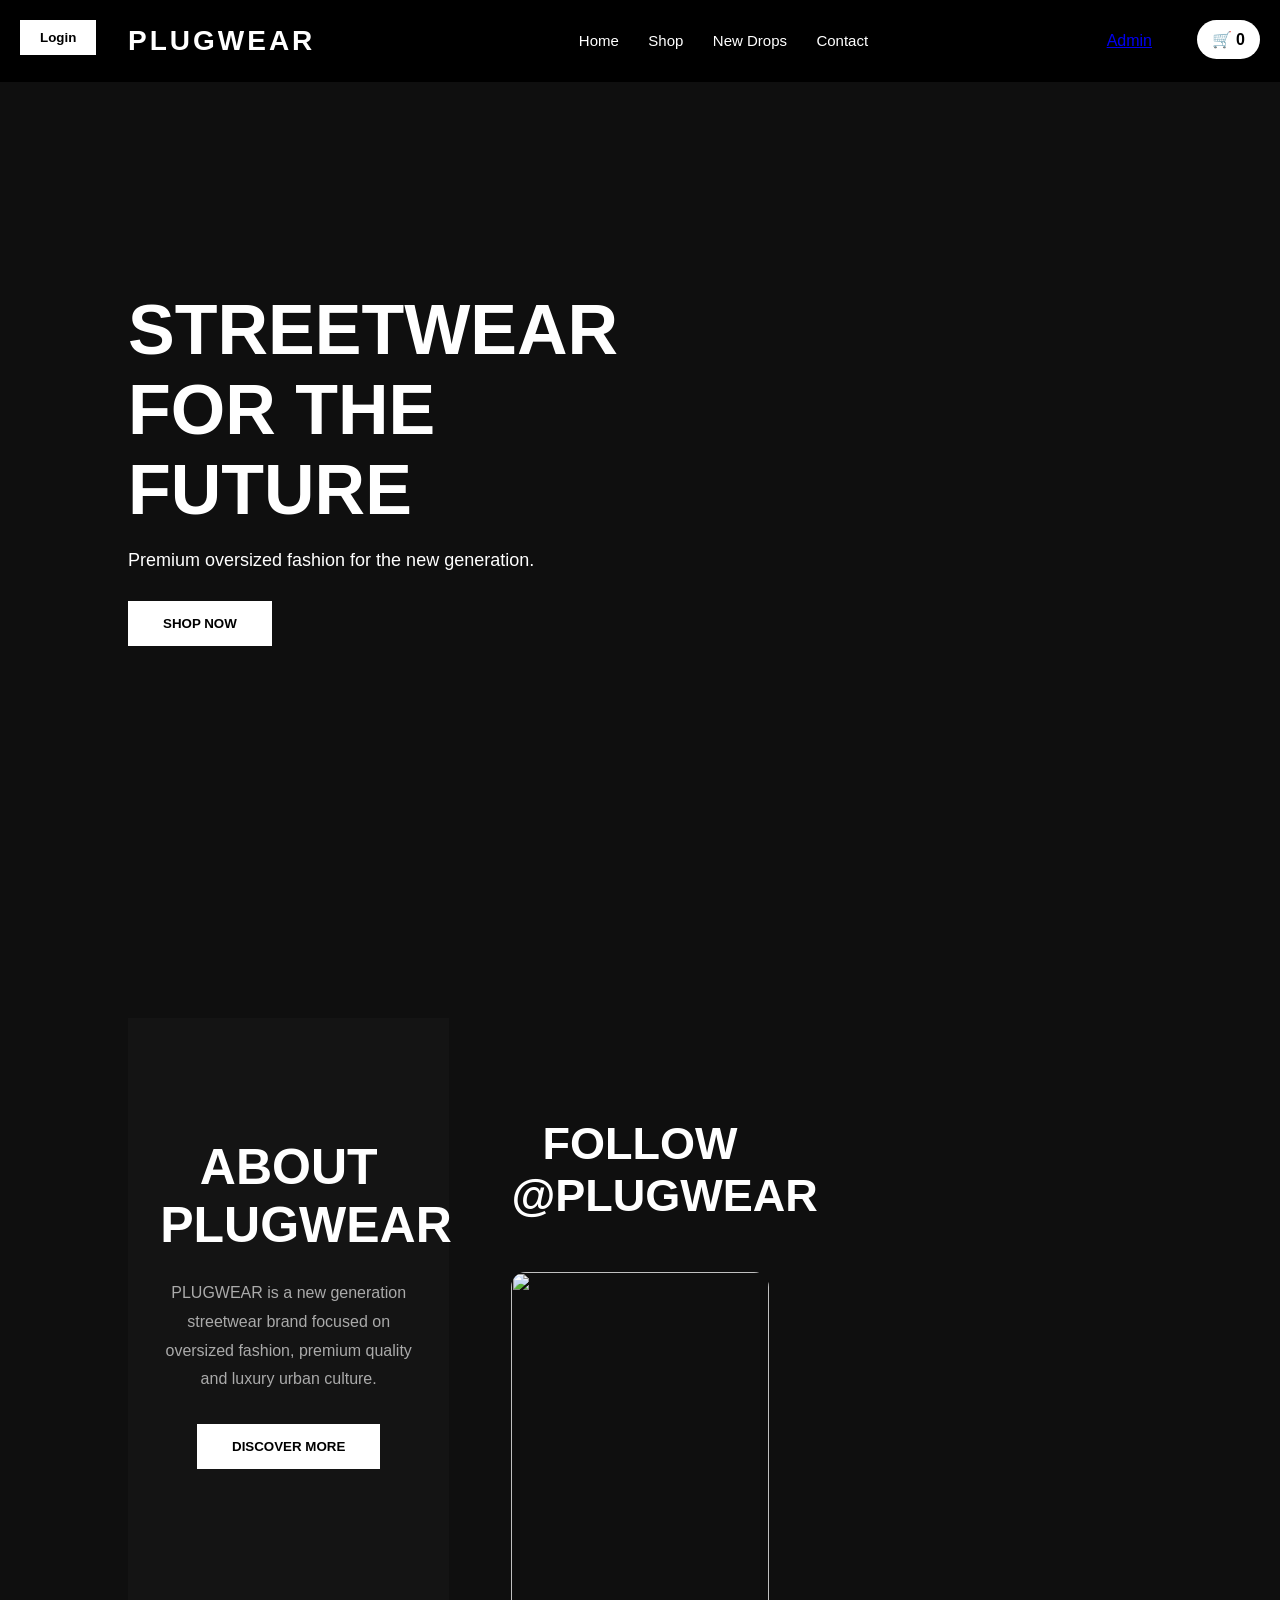
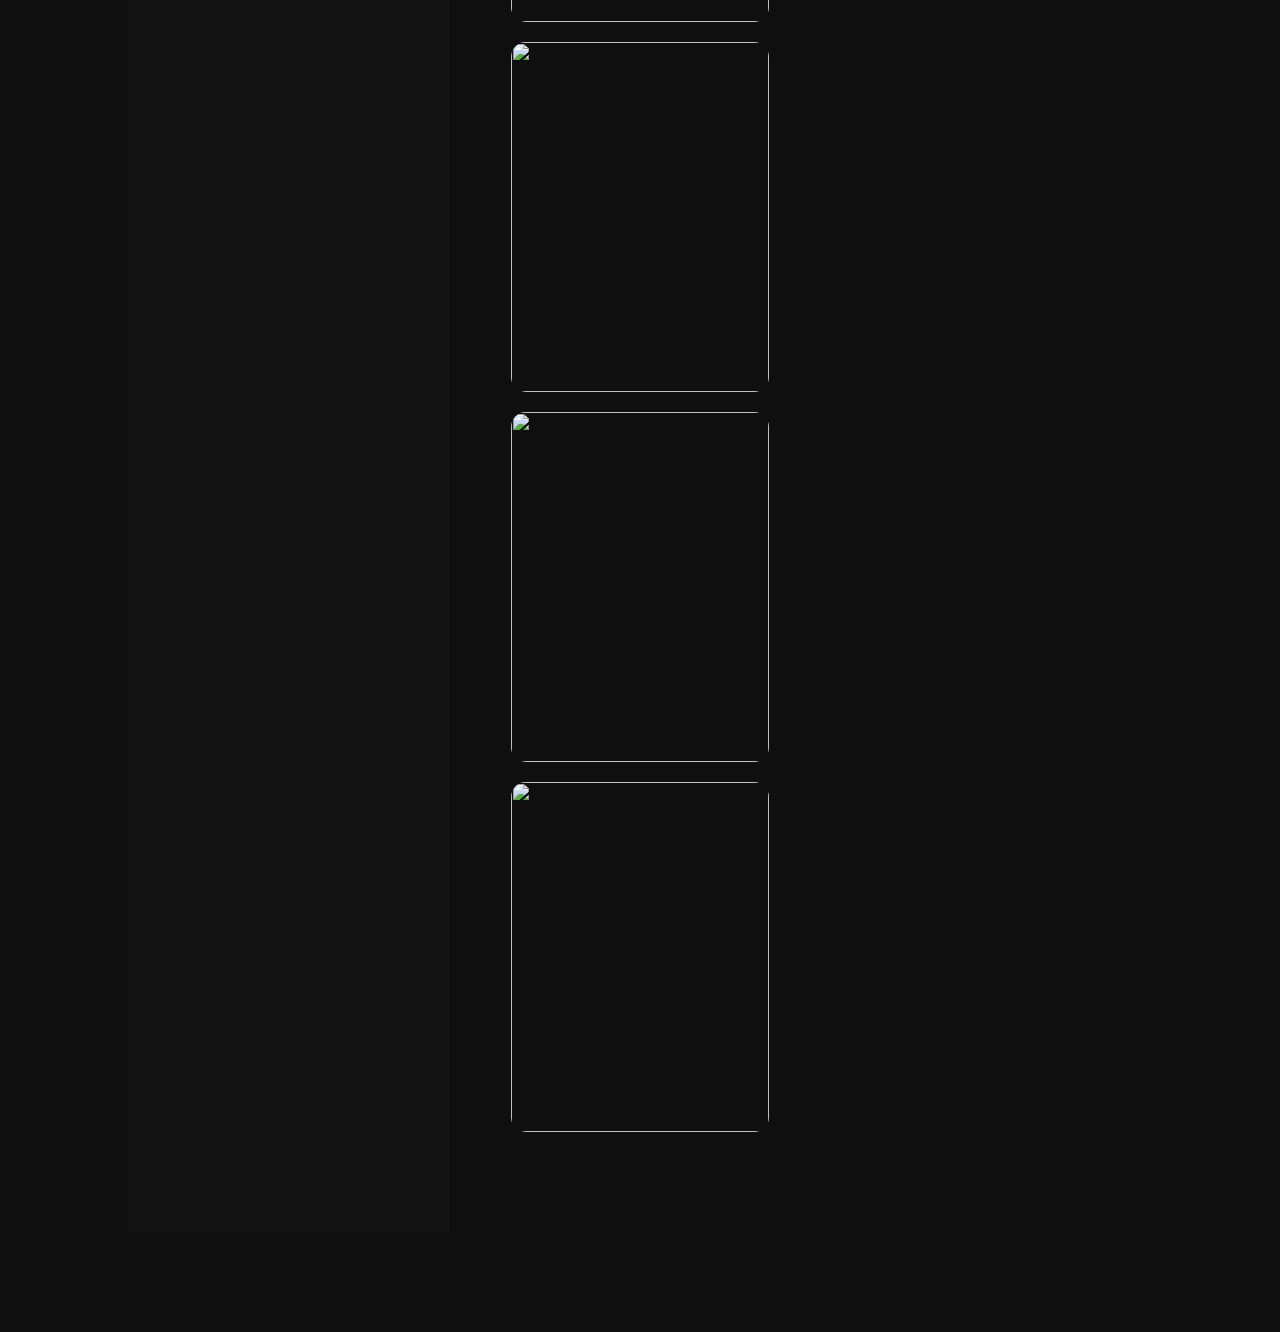
==== commit 13a6ca05: "Update index.html" ====
--- a/index.html
+++ b/index.html
@@ -43,6 +43,7 @@
       <a href="">New Drops</a>
       <a href="">Contact</a>
     </nav>
+    <a href="admin.html">Admin</a>
   </header>
 <a href="admin.html">Admin</a>
   <section class="hero">
@@ -93,5 +94,6 @@
   </section>
 
 <script src="script.js"></script>
-</body>
+<script src="https://www.gstatic.com/firebasejs/10.12.0/firebase-auth-compat.js"></script>
+  </body>
 </html>
--- a/style.css
+++ b/style.css
@@ -324,3 +324,18 @@
   width:100%;
   padding:15px;
 }
+.admin-box{
+  width:500px;
+  margin:80px auto;
+  background:#111;
+  padding:30px;
+  border-radius:20px;
+  color:white;
+}
+
+.order-card{
+  background:#1d1d1d;
+  padding:15px;
+  margin:10px 0;
+  border-radius:10px;
+}
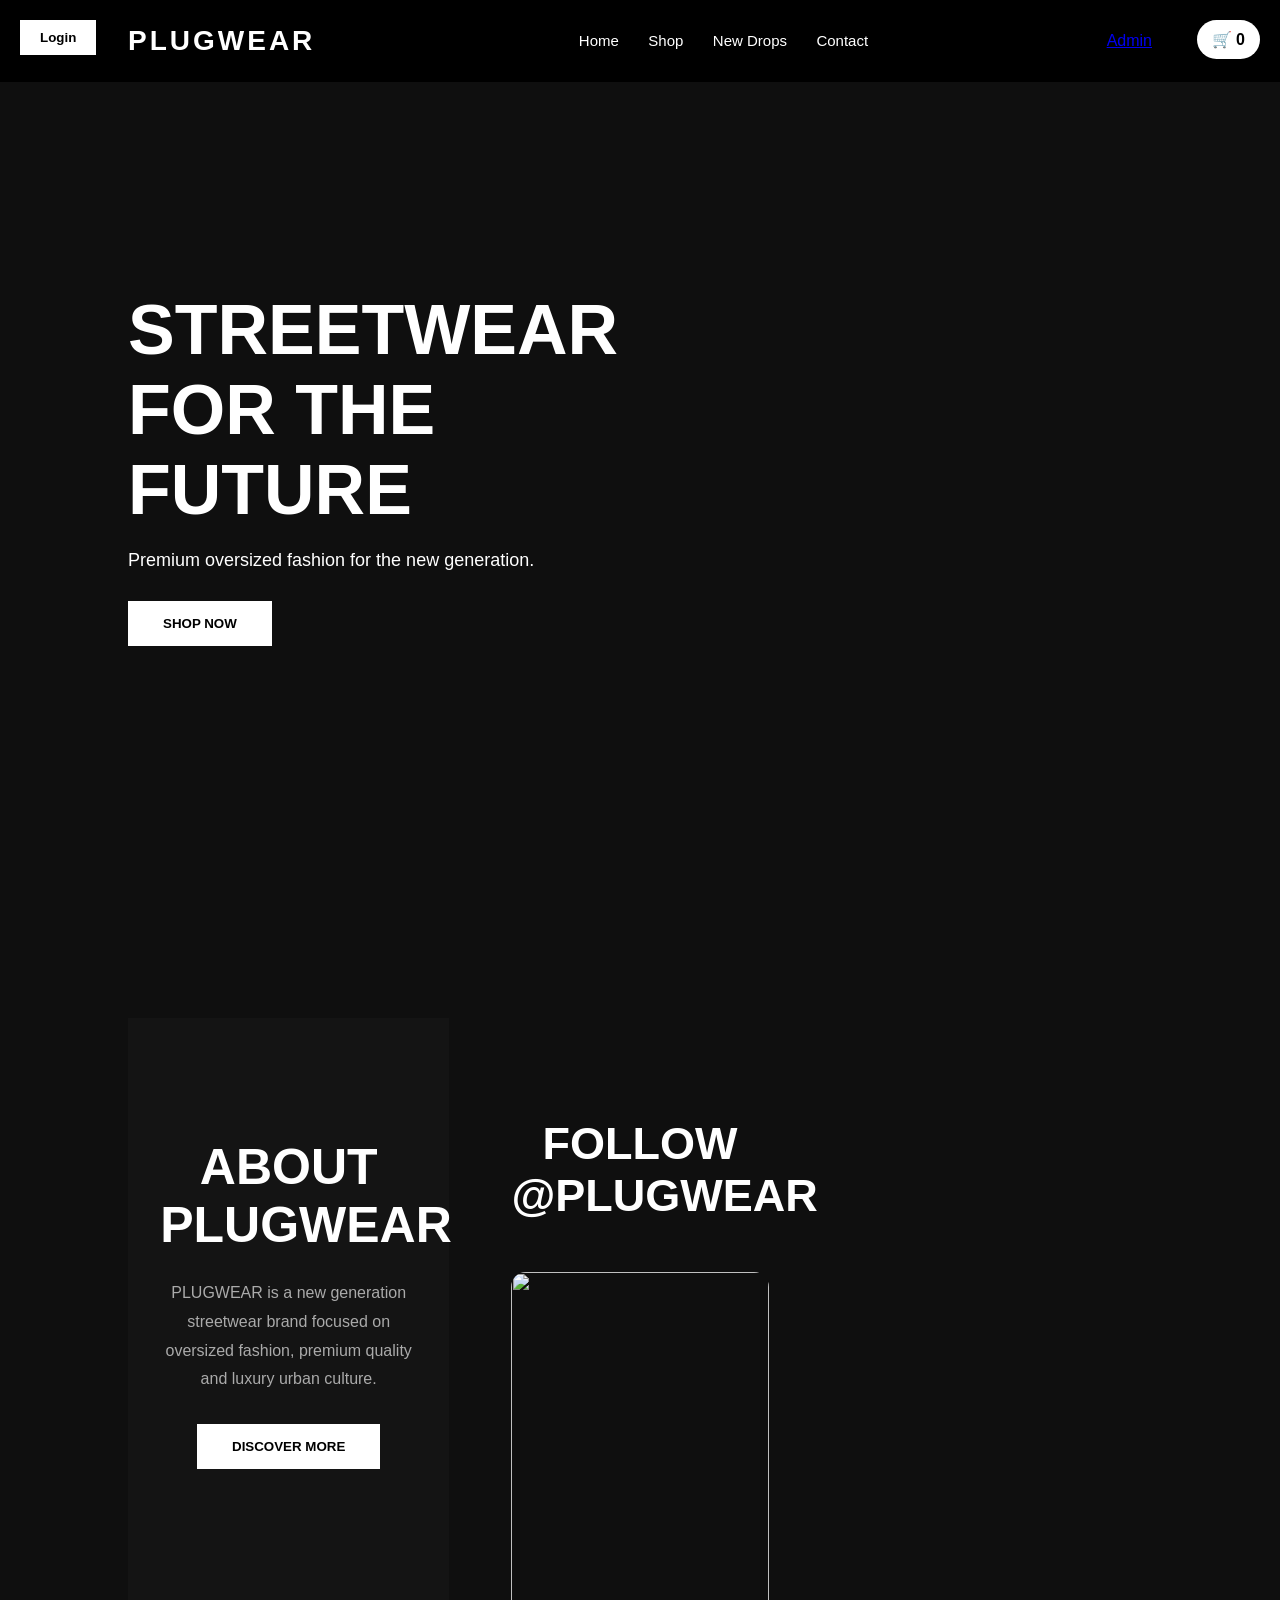
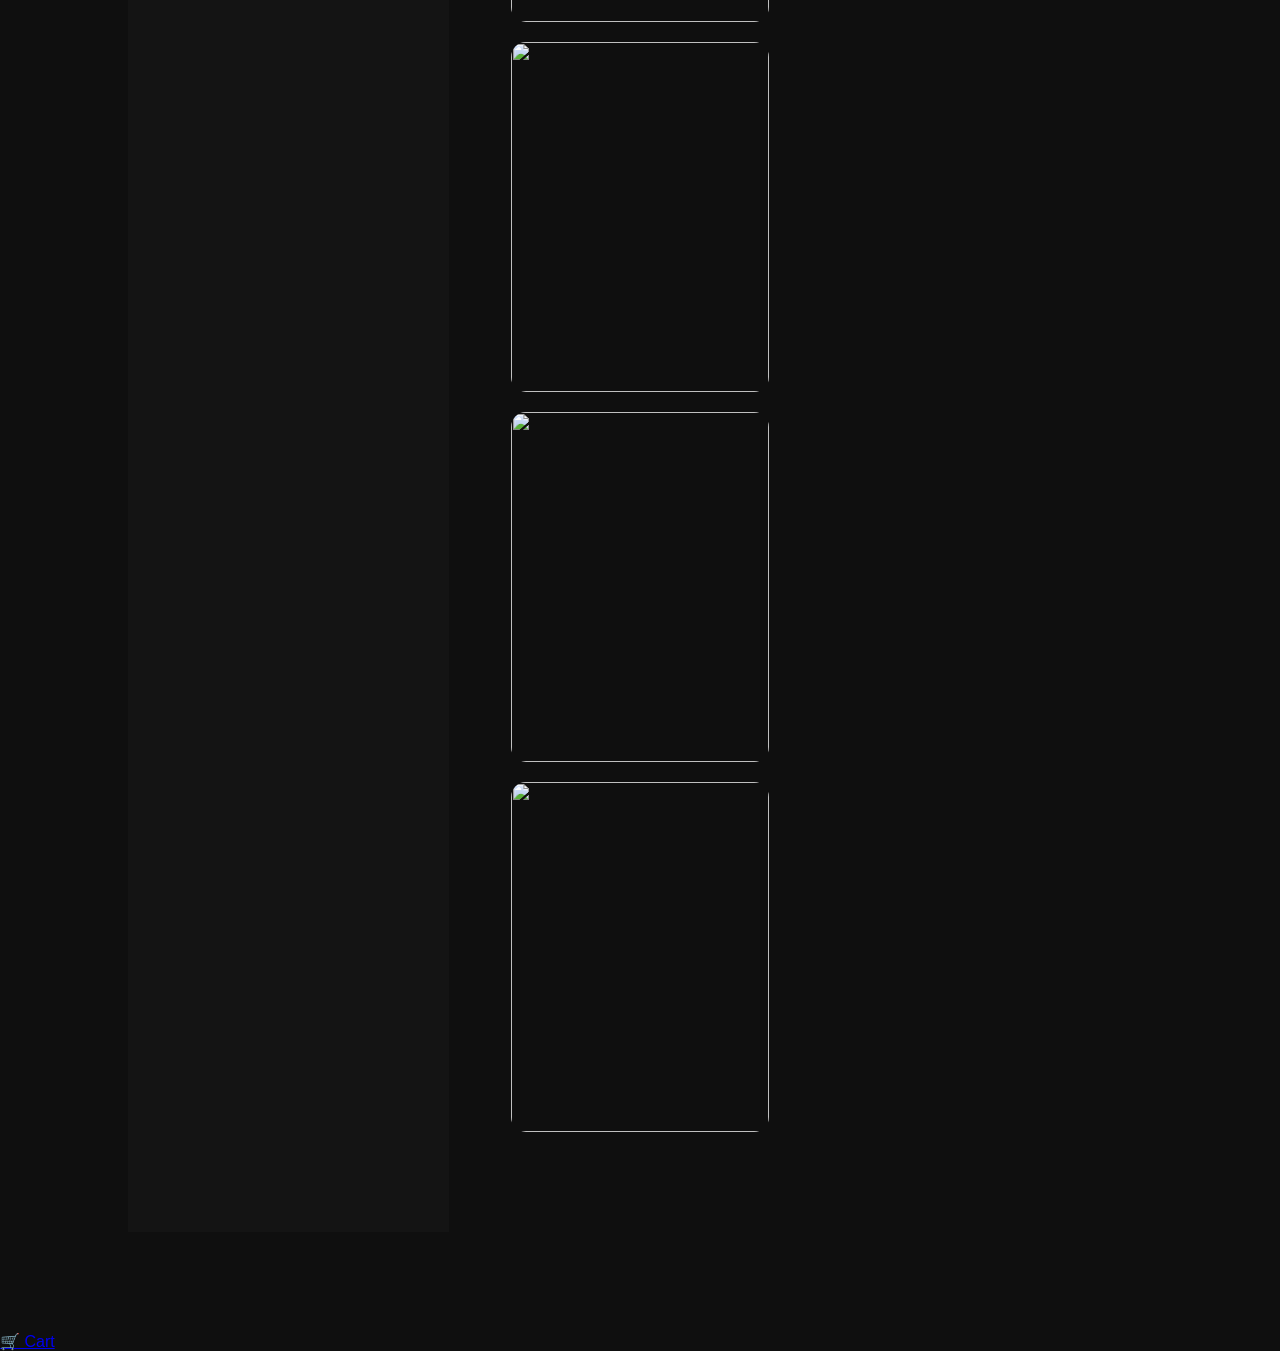
==== commit ea142dd6: "Update index.html" ====
--- a/index.html
+++ b/index.html
@@ -97,3 +97,4 @@
 <script src="https://www.gstatic.com/firebasejs/10.12.0/firebase-auth-compat.js"></script>
   </body>
 </html>
+<a href="cart.html">🛒 Cart</a>
--- a/style.css
+++ b/style.css
@@ -339,3 +339,38 @@
   margin:10px 0;
   border-radius:10px;
 }
+.admin-box{
+  width:500px;
+  margin:80px auto;
+  background:#111;
+  padding:30px;
+  border-radius:20px;
+  color:white;
+}
+
+.order-card{
+  background:#1d1d1d;
+  padding:15px;
+  margin:10px 0;
+  border-radius:10px;
+}
+.order-card button{
+  margin:5px;
+  padding:5px 10px;
+  border:none;
+  border-radius:5px;
+  cursor:pointer;
+  background:#222;
+  color:white;
+}
+
+.order-card button:hover{
+  background:#444;
+}
+.dashboard{
+  background:#111;
+  color:white;
+  padding:15px;
+  margin-bottom:20px;
+  border-radius:10px;
+}
